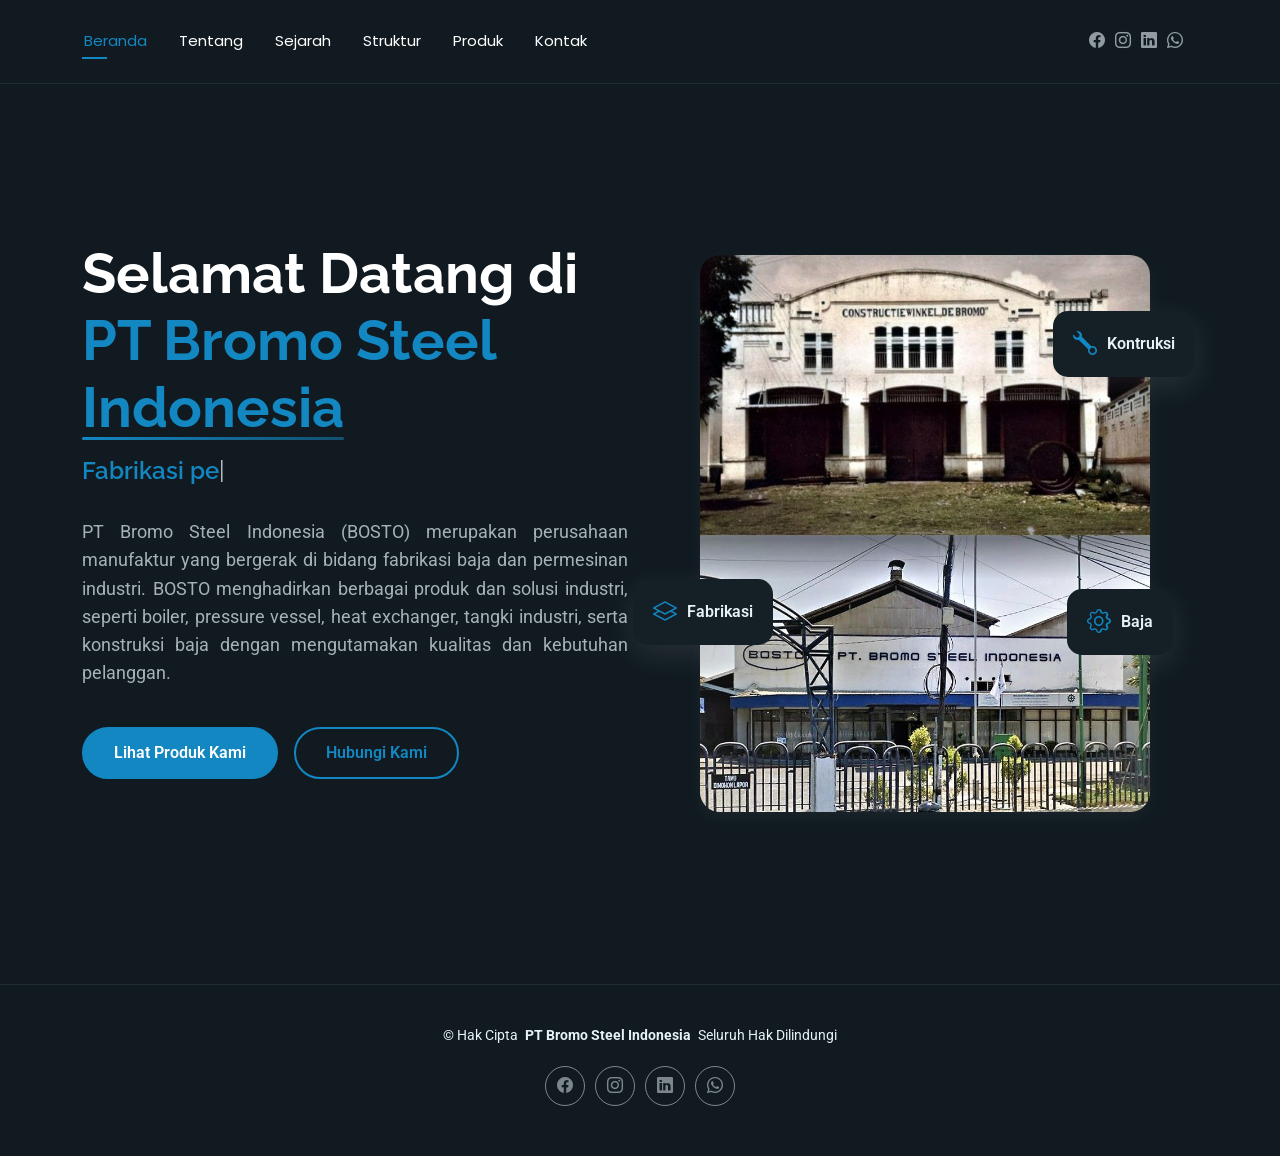
==== index.html @ e40505d0 "Initial commit" ====
<!DOCTYPE html>
<html lang="id">

<head>
  <meta charset="utf-8">
  <meta content="width=device-width, initial-scale=1.0" name="viewport">
  <title>PT Bromo Steel Indonesia (BOSTO)</title>
  <meta name="description" content="">
  <meta name="keywords" content="">

  <!-- Favicons -->
  <link href="assets/img/logo1.png" rel="icon">
  <link href="assets/img/logo2.png" rel="apple-touch-icon">

  <!-- Fonts -->
  <link href="https://fonts.googleapis.com" rel="preconnect">
  <link href="https://fonts.gstatic.com" rel="preconnect" crossorigin>
  <link href="https://fonts.googleapis.com/css2?family=Roboto:ital,wght@0,100;0,300;0,400;0,500;0,700;0,900;1,100;1,300;1,400;1,500;1,700;1,900&family=Poppins:ital,wght@0,100;0,200;0,300;0,400;0,500;0,600;0,700;0,800;0,900;1,100;1,200;1,300;1,400;1,500;1,600;1,700;1,800;1,900&family=Raleway:ital,wght@0,100;0,200;0,300;0,400;0,500;0,600;0,700;0,800;0,900;1,100;1,200;1,300;1,400;1,500;1,600;1,700;1,800;1,900&display=swap" rel="stylesheet">

  <!-- Vendor CSS Files -->
  <link href="assets/vendor/bootstrap/css/bootstrap.min.css" rel="stylesheet">
  <link href="assets/vendor/bootstrap-icons/bootstrap-icons.css" rel="stylesheet">
  <link href="assets/vendor/aos/aos.css" rel="stylesheet">
  <link href="assets/vendor/swiper/swiper-bundle.min.css" rel="stylesheet">
  <link href="assets/vendor/glightbox/css/glightbox.min.css" rel="stylesheet">

  <!-- Main CSS File -->
  <link href="assets/css/main.css" rel="stylesheet">

  <!-- =======================================================
  * Template Name: FolioOne
  * Template URL: https://bootstrapmade.com/folioone-bootstrap-portfolio-website-template/
  * Updated: Aug 23 2025 with Bootstrap v5.3.7
  * Author: BootstrapMade.com
  * License: https://bootstrapmade.com/license/
  ======================================================== -->
</head>

<body class="index-page">

  <header id="header" class="header d-flex align-items-center light-background sticky-top">
    <div class="container position-relative d-flex align-items-center justify-content-between">

      <!-- <a href="index.html" class="logo d-flex align-items-center me-auto me-xl-0">
      <img src="assets/img/logo.webp" alt="">
      <h1 class="sitename">FolioOne</h1> 
    </a> -->

      <nav id="navmenu" class="navmenu">
        <ul>
          <li><a href="index.html" class="active">Beranda</a></li>
          <li><a href="about.html">Tentang</a></li>
         <li><a href="resume.html">Sejarah</a></li>
          <li><a href="services.html">Struktur</a></li>
          <li><a href="portfolio.html">Produk</a></li>
          <li><a href="contact.html">Kontak</a></li>
        </ul>
        <i class="mobile-nav-toggle d-xl-none bi bi-list"></i>
      </nav>

      <div class="header-social-links">
        <a href="https://www.facebook.com/ptbosto/?locale=id_ID" target="_blank" rel="noopener"><i class="bi bi-facebook"></i></a>
        <a href="https://www.instagram.com/ptbosto/" target="_blank" rel="noopener"><i class="bi bi-instagram"></i></a>
        <a href="https://www.linkedin.com/company/pt-boma-bisma-indra/home/" target="_blank" rel="noopener"><i class="bi bi-linkedin"></i></a>
        <a href="https://wa.me/62895363487287" target="_blank" rel="noopener"><i class="bi bi-whatsapp"></i></a>
      </div>

    </div>
  </header>

  <main class="main">

    <!-- Hero Section -->
    <section id="hero" class="hero section">

      <div class="container" data-aos="fade-up" data-aos-delay="100">

        <div class="row gy-4 align-items-center">
          <div class="col-lg-6 order-2 order-lg-1">
            <div class="hero-content">
              <h1 data-aos="fade-up" data-aos-delay="200">Selamat Datang di <span class="highlight">PT Bromo Steel Indonesia</span></h1>
              <h2 data-aos="fade-up" data-aos-delay="300"><span class="typed" data-typed-items="Fabrikasi peralatan industri agro, Permesinan peralatan industri agro, Instalasi/pemasangan peralatan pabrik gula dan sawit, Pembuatan ketel uap"></span></h2>
             <p style="text-align: justify;" data-aos="fade-up" data-aos-delay="400">PT Bromo Steel Indonesia (BOSTO) merupakan perusahaan manufaktur yang bergerak di bidang fabrikasi baja dan permesinan industri. BOSTO menghadirkan berbagai produk dan solusi industri, seperti boiler, pressure vessel, heat exchanger, tangki industri, serta konstruksi baja dengan mengutamakan kualitas dan kebutuhan pelanggan.</p>
              <div class="hero-actions" data-aos="fade-up" data-aos-delay="500">
                <a href="portfolio.html" class="btn btn-primary">Lihat Produk Kami</a>
                <a href="contact.html" class="btn btn-outline">Hubungi Kami</a>
              </div>
              <div class="social-links" data-aos="fade-up" data-aos-delay="600">
              
              </div>
            </div>
          </div>
          <div class="col-lg-6 order-1 order-lg-2">
            <div class="hero-image" data-aos="zoom-in" data-aos-delay="300">
              <div class="image-wrapper">
                <img src="assets/img/PT BOSTO.jpg" alt="Sarah Mitchell" class="img-fluid">
                <div class="floating-elements">
                  <div class="floating-card design" data-aos="fade-left" data-aos-delay="700">
                    <i class="bi bi-wrench"></i>
                    <span>Kontruksi</span>
                  </div>
                  <div class="floating-card code" data-aos="fade-right" data-aos-delay="800">
                    <i class="bi bi-layers"></i>
                    <span>Fabrikasi</span>
                  </div>
                  <div class="floating-card creativity" data-aos="fade-up" data-aos-delay="900">
                    <i class="bi bi-gear"></i>
                    <span>Baja</span>
                  </div>
                </div>
              </div>
            </div>
          </div>
        </div>

      </div>

    </section><!-- /Hero Section -->

  </main>

 <footer id="footer" class="footer">

    <div class="container">
      <div class="copyright text-center ">
        <p>© <span>Hak Cipta</span> <strong class="px-1 sitename">PT Bromo Steel Indonesia</strong> <span>Seluruh Hak Dilindungi<br></span></p>
      </div>
     <div class="social-links d-flex justify-content-center">
        <a href="https://www.facebook.com/ptbosto/?locale=id_ID" target="_blank" rel="noopener"><i class="bi bi-facebook"></i></a>
        <a href="https://www.instagram.com/ptbosto/" target="_blank" rel="noopener"><i class="bi bi-instagram"></i></a>
        <a href="https://www.linkedin.com/company/pt-boma-bisma-indra/home/" target="_blank" rel="noopener"><i class="bi bi-linkedin"></i></a>
        <a href="https://wa.me/62895363487287" target="_blank" rel="noopener"><i class="bi bi-whatsapp"></i></a>
</div>

      </div>
      <div class="credits">
        <!-- All the links in the footer should remain intact. -->
        <!-- You can delete the links only if you've purchased the pro version. -->
        <!-- Licensing information: https://bootstrapmade.com/license/ -->
        <!-- Purchase the pro version with working PHP/AJAX contact form: [buy-url] -->
            </div>
  </footer>

  <!-- Scroll Top -->
  <a href="#" id="scroll-top" class="scroll-top d-flex align-items-center justify-content-center"><i class="bi bi-arrow-up-short"></i></a>

  <!-- Preloader -->
  <div id="preloader"></div>

  <!-- Vendor JS Files -->
  <script src="assets/vendor/bootstrap/js/bootstrap.bundle.min.js"></script>
  <script src="assets/vendor/php-email-form/validate.js"></script>
  <script src="assets/vendor/aos/aos.js"></script>
  <script src="assets/vendor/typed.js/typed.umd.js"></script>
  <script src="assets/vendor/waypoints/noframework.waypoints.js"></script>
  <script src="assets/vendor/purecounter/purecounter_vanilla.js"></script>
  <script src="assets/vendor/swiper/swiper-bundle.min.js"></script>
  <script src="assets/vendor/imagesloaded/imagesloaded.pkgd.min.js"></script>
  <script src="assets/vendor/isotope-layout/isotope.pkgd.min.js"></script>
  <script src="assets/vendor/glightbox/js/glightbox.min.js"></script>

  <!-- Main JS File -->
  <script src="assets/js/main.js"></script>

</body>

</html>
---- assets/css/main.css ----
/**
* Template Name: FolioOne
* Template URL: https://bootstrapmade.com/folioone-bootstrap-portfolio-website-template/
* Updated: Aug 23 2025 with Bootstrap v5.3.7
* Author: BootstrapMade.com
* License: https://bootstrapmade.com/license/
*/

/*--------------------------------------------------------------
# Font & Color Variables
# Help: https://bootstrapmade.com/color-system/
--------------------------------------------------------------*/
/* Fonts */
:root {
  --default-font: "Roboto",  system-ui, -apple-system, "Segoe UI", Roboto, "Helvetica Neue", Arial, "Noto Sans", "Liberation Sans", sans-serif, "Apple Color Emoji", "Segoe UI Emoji", "Segoe UI Symbol", "Noto Color Emoji";
  --heading-font: "Raleway",  sans-serif;
  --nav-font: "Poppins",  sans-serif;
}

/* Global Colors - The following color variables are used throughout the website. Updating them here will change the color scheme of the entire website */
:root { 
  --background-color: #101a20; /* Background color for the entire website, including individual sections */
  --default-color: #e7f2f7; /* Default color used for the majority of the text content across the entire website */
  --heading-color: #ffffff; /* Color for headings, subheadings and title throughout the website */
  --accent-color: #1387c1; /* Accent color that represents your brand on the website. It's used for buttons, links, and other elements that need to stand out */
  --surface-color: #141f26; /* The surface color is used as a background of boxed elements within sections, such as cards, icon boxes, or other elements that require a visual separation from the global background. */
  --contrast-color: #ffffff; /* Contrast color for text, ensuring readability against backgrounds of accent, heading, or default colors. */
}

/* Nav Menu Colors - The following color variables are used specifically for the navigation menu. They are separate from the global colors to allow for more customization options */
:root {
  --nav-color: #ffffff;  /* The default color of the main navmenu links */
  --nav-hover-color: #1387c1; /* Applied to main navmenu links when they are hovered over or active */
  --nav-mobile-background-color: #213642; /* Used as the background color for mobile navigation menu */
  --nav-dropdown-background-color: #051117; /* Used as the background color for dropdown items that appear when hovering over primary navigation items */
  --nav-dropdown-color: #e7f2f7; /* Used for navigation links of the dropdown items in the navigation menu. */
  --nav-dropdown-hover-color: #1387c1; /* Similar to --nav-hover-color, this color is applied to dropdown navigation links when they are hovered over. */
}

/* Color Presets - These classes override global colors when applied to any section or element, providing reuse of the sam color scheme. */

.light-background {
  --background-color: #142027;
  --surface-color: #325264;
}

.dark-background {
  --background-color: #0b1419;
  --default-color: #ffffff;
  --heading-color: #ffffff;
  --surface-color: #252525;
  --contrast-color: #ffffff;
}

/* Smooth scroll */
:root {
  scroll-behavior: smooth;
}

/*--------------------------------------------------------------
# General Styling & Shared Classes
--------------------------------------------------------------*/
body {
  color: var(--default-color);
  background-color: var(--background-color);
  font-family: var(--default-font);
}

a {
  color: var(--accent-color);
  text-decoration: none;
  transition: 0.3s;
}

a:hover {
  color: color-mix(in srgb, var(--accent-color), transparent 25%);
  text-decoration: none;
}

h1,
h2,
h3,
h4,
h5,
h6 {
  color: var(--heading-color);
  font-family: var(--heading-font);
}

/* PHP Email Form Messages
------------------------------*/
.php-email-form .error-message {
  display: none;
  background: #df1529;
  color: #ffffff;
  text-align: left;
  padding: 15px;
  margin-bottom: 24px;
  font-weight: 600;
}

.php-email-form .sent-message {
  display: none;
  color: #ffffff;
  background: #059652;
  text-align: center;
  padding: 15px;
  margin-bottom: 24px;
  font-weight: 600;
}

.php-email-form .loading {
  display: none;
  background: var(--surface-color);
  text-align: center;
  padding: 15px;
  margin-bottom: 24px;
}

.php-email-form .loading:before {
  content: "";
  display: inline-block;
  border-radius: 50%;
  width: 24px;
  height: 24px;
  margin: 0 10px -6px 0;
  border: 3px solid var(--accent-color);
  border-top-color: var(--surface-color);
  animation: php-email-form-loading 1s linear infinite;
}

@keyframes php-email-form-loading {
  0% {
    transform: rotate(0deg);
  }

  100% {
    transform: rotate(360deg);
  }
}

/*--------------------------------------------------------------
# Global Header
--------------------------------------------------------------*/
.header {
  --background-color: rgba(255, 255, 255, 0);
  color: var(--default-color);
  background-color: var(--background-color);
  padding: 15px 0;
  transition: all 0.5s;
  z-index: 997;
  border-bottom: 1px solid color-mix(in srgb, var(--default-color), transparent 92%);
}

.header .logo {
  line-height: 1;
}

.header .logo img {
  max-height: 36px;
  margin-right: 8px;
}

.header .logo h1 {
  font-size: 32px;
  margin: 0;
  font-weight: 400;
  color: var(--heading-color);
}

.header .header-social-links {
  padding-right: 15px;
}

.header .header-social-links a {
  color: color-mix(in srgb, var(--default-color), transparent 40%);
  padding-left: 6px;
  display: inline-block;
  transition: 0.3s;
  font-size: 16px;
}

.header .header-social-links a:hover {
  color: var(--default-color);
}

.header .header-social-links a i {
  line-height: 0px;
}

@media (max-width: 1200px) {
  .header .logo {
    order: 1;
  }

  .header .header-social-links {
    order: 2;
  }

  .header .navmenu {
    order: 3;
  }
}

/* Global Header on Scroll
------------------------------*/
.scrolled .header {
  --background-color: rgba(16, 26, 32, 0.9);
}

/*--------------------------------------------------------------
# Navigation Menu
--------------------------------------------------------------*/
/* Desktop Navigation */
@media (min-width: 1200px) {
  .navmenu {
    padding: 0;
  }

  .navmenu ul {
    margin: 0;
    padding: 0;
    display: flex;
    list-style: none;
    align-items: center;
  }

  .navmenu li {
    position: relative;
  }

  .navmenu>ul>li {
    white-space: nowrap;
    padding: 15px 28px 15px 0;
  }

  .navmenu>ul>li:last-child {
    padding-right: 0;
  }

  .navmenu a,
  .navmenu a:focus {
    color: var(--nav-color);
    font-size: 15px;
    padding: 0 2px;
    font-family: var(--nav-font);
    font-weight: 400;
    display: flex;
    align-items: center;
    justify-content: space-between;
    white-space: nowrap;
    transition: 0.3s;
    position: relative;
  }

  .navmenu a i,
  .navmenu a:focus i {
    font-size: 12px;
    line-height: 0;
    margin-left: 5px;
    transition: 0.3s;
  }

  .navmenu>ul>li>a:before {
    content: "";
    position: absolute;
    height: 2px;
    bottom: -6px;
    left: 0;
    background-color: var(--nav-hover-color);
    visibility: hidden;
    width: 0px;
    transition: all 0.3s ease-in-out 0s;
  }

  .navmenu a:hover:before,
  .navmenu li:hover>a:before,
  .navmenu .active:before {
    visibility: visible;
    width: 25px;
  }

  .navmenu li:hover>a,
  .navmenu .active,
  .navmenu .active:focus {
    color: var(--nav-hover-color);
  }

  .navmenu .dropdown ul {
    margin: 0;
    padding: 10px 0;
    background: var(--nav-dropdown-background-color);
    display: block;
    position: absolute;
    visibility: hidden;
    left: -5px;
    top: 130%;
    opacity: 0;
    transition: 0.3s;
    border-radius: 4px;
    z-index: 99;
    box-shadow: 0px 0px 30px rgba(0, 0, 0, 0.1);
  }

  .navmenu .dropdown ul li {
    min-width: 200px;
  }

  .navmenu .dropdown ul a {
    padding: 10px 20px;
    font-size: 15px;
    text-transform: none;
    color: var(--nav-dropdown-color);
  }

  .navmenu .dropdown ul a i {
    font-size: 12px;
  }

  .navmenu .dropdown ul a:hover,
  .navmenu .dropdown ul .active:hover,
  .navmenu .dropdown ul li:hover>a {
    color: var(--nav-dropdown-hover-color);
  }

  .navmenu .dropdown:hover>ul {
    opacity: 1;
    top: 100%;
    visibility: visible;
  }

  .navmenu .dropdown .dropdown ul {
    top: 0;
    left: -90%;
    visibility: hidden;
  }

  .navmenu .dropdown .dropdown:hover>ul {
    opacity: 1;
    top: 0;
    left: -100%;
    visibility: visible;
  }
}

/* Mobile Navigation */
@media (max-width: 1199px) {
  .mobile-nav-toggle {
    color: var(--nav-color);
    font-size: 28px;
    line-height: 0;
    margin-right: 10px;
    cursor: pointer;
    transition: color 0.3s;
  }

  .navmenu {
    padding: 0;
    z-index: 9997;
  }

  .navmenu ul {
    display: none;
    list-style: none;
    position: absolute;
    inset: 60px 20px 20px 20px;
    padding: 10px 0;
    margin: 0;
    border-radius: 6px;
    background-color: var(--nav-mobile-background-color);
    border: 1px solid color-mix(in srgb, var(--default-color), transparent 90%);
    box-shadow: none;
    overflow-y: auto;
    transition: 0.3s;
    z-index: 9998;
  }

  .navmenu a,
  .navmenu a:focus {
    color: var(--nav-dropdown-color);
    padding: 10px 20px;
    font-family: var(--nav-font);
    font-size: 17px;
    font-weight: 500;
    display: flex;
    align-items: center;
    justify-content: space-between;
    white-space: nowrap;
    transition: 0.3s;
  }

  .navmenu a i,
  .navmenu a:focus i {
    font-size: 12px;
    line-height: 0;
    margin-left: 5px;
    width: 30px;
    height: 30px;
    display: flex;
    align-items: center;
    justify-content: center;
    border-radius: 50%;
    transition: 0.3s;
    background-color: color-mix(in srgb, var(--accent-color), transparent 90%);
  }

  .navmenu a i:hover,
  .navmenu a:focus i:hover {
    background-color: var(--accent-color);
    color: var(--contrast-color);
  }

  .navmenu a:hover,
  .navmenu .active,
  .navmenu .active:focus {
    color: var(--nav-dropdown-hover-color);
  }

  .navmenu .active i,
  .navmenu .active:focus i {
    background-color: var(--accent-color);
    color: var(--contrast-color);
    transform: rotate(180deg);
  }

  .navmenu .dropdown ul {
    position: static;
    display: none;
    z-index: 99;
    padding: 10px 0;
    margin: 10px 20px;
    background-color: var(--nav-dropdown-background-color);
    transition: all 0.5s ease-in-out;
  }

  .navmenu .dropdown ul ul {
    background-color: rgba(33, 37, 41, 0.1);
  }

  .navmenu .dropdown>.dropdown-active {
    display: block;
    background-color: rgba(33, 37, 41, 0.03);
  }

  .mobile-nav-active {
    overflow: hidden;
  }

  .mobile-nav-active .mobile-nav-toggle {
    color: #fff;
    position: absolute;
    font-size: 32px;
    top: 15px;
    right: 15px;
    margin-right: 0;
    z-index: 9999;
  }

  .mobile-nav-active .navmenu {
    position: fixed;
    overflow: hidden;
    inset: 0;
    background: rgba(33, 37, 41, 0.8);
    transition: 0.3s;
  }

  .mobile-nav-active .navmenu>ul {
    display: block;
  }
}

/*--------------------------------------------------------------
# Global Footer
--------------------------------------------------------------*/
.footer {
  color: var(--default-color);
  background-color: var(--background-color);
  font-size: 14px;
  padding: 40px 0;
  position: relative;
  border-top: 1px solid color-mix(in srgb, var(--default-color), transparent 92%);
}

.footer .copyright p {
  margin-bottom: 0;
}

.footer .social-links {
  margin-top: 20px;
}

.footer .social-links a {
  display: flex;
  align-items: center;
  justify-content: center;
  width: 40px;
  height: 40px;
  border-radius: 50%;
  border: 1px solid color-mix(in srgb, var(--default-color), transparent 50%);
  font-size: 16px;
  color: color-mix(in srgb, var(--default-color), transparent 50%);
  margin: 0 5px;
  transition: 0.3s;
}

.footer .social-links a:hover {
  color: var(--accent-color);
  border-color: var(--accent-color);
}

.footer .credits {
  margin-top: 10px;
  font-size: 13px;
  text-align: center;
}

/*--------------------------------------------------------------
# Preloader
--------------------------------------------------------------*/
#preloader {
  position: fixed;
  inset: 0;
  z-index: 9999;
  overflow: hidden;
  background-color: var(--background-color);
  transition: all 0.6s ease-out;
  width: 100%;
  height: 100vh;
}

#preloader:before,
#preloader:after {
  content: "";
  position: absolute;
  border: 4px solid var(--accent-color);
  border-radius: 50%;
  animation: animate-preloader 2s cubic-bezier(0, 0.2, 0.8, 1) infinite;
}

#preloader:after {
  animation-delay: -0.5s;
}

@keyframes animate-preloader {
  0% {
    width: 10px;
    height: 10px;
    top: calc(50% - 5px);
    left: calc(50% - 5px);
    opacity: 1;
  }

  100% {
    width: 72px;
    height: 72px;
    top: calc(50% - 36px);
    left: calc(50% - 36px);
    opacity: 0;
  }
}

/*--------------------------------------------------------------
# Scroll Top Button
--------------------------------------------------------------*/
.scroll-top {
  position: fixed;
  visibility: hidden;
  opacity: 0;
  right: 15px;
  bottom: -15px;
  z-index: 99999;
  background-color: var(--accent-color);
  width: 44px;
  height: 44px;
  border-radius: 50px;
  transition: all 0.4s;
}

.scroll-top i {
  font-size: 24px;
  color: var(--contrast-color);
  line-height: 0;
}

.scroll-top:hover {
  background-color: color-mix(in srgb, var(--accent-color), transparent 20%);
  color: var(--contrast-color);
}

.scroll-top.active {
  visibility: visible;
  opacity: 1;
  bottom: 15px;
}

/*--------------------------------------------------------------
# Disable aos animation delay on mobile devices
--------------------------------------------------------------*/
@media screen and (max-width: 768px) {
  [data-aos-delay] {
    transition-delay: 0 !important;
  }
}

/*--------------------------------------------------------------
# Global Page Titles & Breadcrumbs
--------------------------------------------------------------*/
.page-title {
  color: var(--default-color);
  background-color: var(--background-color);
  position: relative;
}

.page-title .heading {
  padding: 80px 0;
  border-top: 1px solid color-mix(in srgb, var(--default-color), transparent 90%);
}

.page-title .heading h1 {
  font-size: 38px;
  font-weight: 700;
}

.page-title nav {
  background-color: color-mix(in srgb, var(--default-color), transparent 96%);
  padding: 20px 0;
}

.page-title nav ol {
  display: flex;
  flex-wrap: wrap;
  list-style: none;
  padding: 0;
  margin: 0;
  font-size: 16px;
  font-weight: 400;
}

.page-title nav ol li+li {
  padding-left: 10px;
}

.page-title nav ol li+li::before {
  content: "/";
  display: inline-block;
  padding-right: 10px;
  color: color-mix(in srgb, var(--default-color), transparent 70%);
}

/*--------------------------------------------------------------
# Global Sections
--------------------------------------------------------------*/
section,
.section {
  color: var(--default-color);
  background-color: var(--background-color);
  padding: 60px 0;
  scroll-margin-top: 100px;
  overflow: clip;
}

@media (max-width: 1199px) {

  section,
  .section {
    scroll-margin-top: 66px;
  }
}

/*--------------------------------------------------------------
# Global Section Titles
--------------------------------------------------------------*/
.section-title {
  text-align: center;
  padding-bottom: 60px;
  position: relative;
}

.section-title h2 {
  font-size: 3.5rem;
  font-weight: 400;
  line-height: 1.2;
  color: var(--heading-color);
  margin-bottom: 1.5rem;
  letter-spacing: -1px;
}

@media (max-width: 768px) {
  .section-title h2 {
    font-size: 2.5rem;
  }
}

.section-title p {
  font-size: 1.125rem;
  line-height: 1.8;
  color: color-mix(in srgb, var(--default-color), transparent 25%);
  max-width: 900px;
  margin: 0 auto;
  text-wrap: balance;
}

/*--------------------------------------------------------------
# Hero Section
--------------------------------------------------------------*/
.hero {
  padding: 80px 0;
  min-height: 100vh;
  display: flex;
  align-items: center;
}

.hero .hero-content h1 {
  font-size: 3.5rem;
  font-weight: 700;
  margin-bottom: 1rem;
  line-height: 1.2;
}

.hero .hero-content h1 .highlight {
  color: var(--accent-color);
  position: relative;
}

.hero .hero-content h1 .highlight::after {
  content: "";
  position: absolute;
  bottom: 0;
  left: 0;
  width: 100%;
  height: 3px;
  background: linear-gradient(90deg, var(--accent-color), color-mix(in srgb, var(--accent-color), transparent 50%));
  border-radius: 2px;
}

@media (max-width: 768px) {
  .hero .hero-content h1 {
    font-size: 2.5rem;
  }
}

.hero .hero-content h2 {
  font-size: 1.5rem;
  font-weight: 400;
  margin-bottom: 2rem;
  color: color-mix(in srgb, var(--default-color), transparent 20%);
}

.hero .hero-content h2 .typed {
  color: var(--accent-color);
  font-weight: 600;
}

@media (max-width: 768px) {
  .hero .hero-content h2 {
    font-size: 1.25rem;
  }
}

.hero .hero-content p {
  font-size: 1.1rem;
  line-height: 1.6;
  margin-bottom: 2.5rem;
  color: color-mix(in srgb, var(--default-color), transparent 30%);
}

.hero .hero-actions {
  display: flex;
  gap: 1rem;
  margin-bottom: 3rem;
}

.hero .hero-actions .btn {
  padding: 12px 30px;
  border-radius: 50px;
  font-weight: 600;
  text-decoration: none;
  transition: all 0.3s ease;
  border: 2px solid;
}

.hero .hero-actions .btn.btn-primary {
  background: var(--accent-color);
  color: var(--contrast-color);
  border-color: var(--accent-color);
}

.hero .hero-actions .btn.btn-primary:hover {
  background: color-mix(in srgb, var(--accent-color), black 15%);
  border-color: color-mix(in srgb, var(--accent-color), black 15%);
  transform: translateY(-2px);
}

.hero .hero-actions .btn.btn-outline {
  background: transparent;
  color: var(--accent-color);
  border-color: var(--accent-color);
}

.hero .hero-actions .btn.btn-outline:hover {
  transform: translateY(-2px);
}

@media (max-width: 576px) {
  .hero .hero-actions {
    flex-direction: column;
  }

  .hero .hero-actions .btn {
    text-align: center;
  }
}

.hero .social-links {
  display: flex;
  gap: 1rem;
}

.hero .social-links a {
  width: 45px;
  height: 45px;
  background: var(--surface-color);
  border-radius: 50%;
  display: flex;
  align-items: center;
  justify-content: center;
  color: var(--default-color);
  font-size: 1.2rem;
  transition: all 0.3s ease;
}

.hero .social-links a:hover {
  background: var(--accent-color);
  color: var(--contrast-color);
  transform: translateY(-3px);
  box-shadow: 0 8px 25px color-mix(in srgb, var(--accent-color), transparent 70%);
}

.hero .hero-image {
  position: relative;
}

.hero .hero-image .image-wrapper {
  position: relative;
  max-width: 450px;
  margin: 0 auto;
}

.hero .hero-image .image-wrapper img {
  border-radius: 20px;
  box-shadow: 0 5px 15px color-mix(in srgb, var(--default-color), transparent 95%);
  transition: transform 0.3s ease;
}

.hero .hero-image .image-wrapper img:hover {
  transform: scale(1.02);
}

.hero .hero-image .floating-elements {
  position: absolute;
  top: 0;
  left: 0;
  right: 0;
  bottom: 0;
  pointer-events: none;
}

.hero .hero-image .floating-elements .floating-card {
  position: absolute;
  background: var(--surface-color);
  padding: 15px 20px;
  border-radius: 15px;
  box-shadow: 0 10px 30px color-mix(in srgb, var(--default-color), transparent 90%);
  display: flex;
  align-items: center;
  gap: 10px;
  font-weight: 600;
  animation: float 3s ease-in-out infinite;
}

.hero .hero-image .floating-elements .floating-card i {
  font-size: 1.5rem;
  color: var(--accent-color);
}

.hero .hero-image .floating-elements .floating-card.design {
  top: 10%;
  right: -10%;
  animation-delay: 0s;
}

.hero .hero-image .floating-elements .floating-card.code {
  bottom: 30%;
  left: -15%;
  animation-delay: 1s;
}

.hero .hero-image .floating-elements .floating-card.creativity {
  top: 60%;
  right: -5%;
  animation-delay: 2s;
}

@media (max-width: 992px) {
  .hero .hero-image .floating-elements .floating-card {
    display: none;
  }
}

@keyframes float {

  0%,
  100% {
    transform: translateY(0px);
  }

  50% {
    transform: translateY(-10px);
  }
}

@media (max-width: 992px) {
  .hero .hero-content {
    text-align: center;
    margin-bottom: 3rem;
  }
}

/*--------------------------------------------------------------
# About Section
--------------------------------------------------------------*/
.about .intro-content .eyebrow {
  display: inline-block;
  letter-spacing: 0.12em;
  text-transform: uppercase;
  font-size: 12px;
  color: color-mix(in srgb, var(--default-color), transparent 40%);
  margin-bottom: 16px;
}

.about .intro-content .headline {
  font-family: var(--heading-font);
  font-weight: 300;
  line-height: 1.2;
  font-size: clamp(28px, 4vw, 44px);
  margin: 0 0 24px 0;
}

.about .intro-content .lead {
  font-size: 18px;
  line-height: 1.8;
  color: color-mix(in srgb, var(--default-color), transparent 10%);
  margin-bottom: 24px;
}

.about .intro-content p {
  line-height: 1.8;
  margin-bottom: 24px;
  color: color-mix(in srgb, var(--default-color), transparent 5%);
}

.about .intro-content .cta-group {
  display: flex;
  gap: 24px;
  align-items: center;
  margin-top: 24px;
}

.about .intro-content .cta-group .btn-ghost {
  display: inline-flex;
  align-items: center;
  gap: 8px;
  padding: 12px 18px;
  border-radius: 6px;
  color: var(--accent-color);
  background: color-mix(in srgb, var(--accent-color), transparent 92%);
  border: 1px solid color-mix(in srgb, var(--accent-color), transparent 70%);
  transition: 0.3s ease-in-out;
}

.about .intro-content .cta-group .btn-ghost:hover,
.about .intro-content .cta-group .btn-ghost:focus {
  color: var(--contrast-color);
  background: var(--accent-color);
  border-color: var(--accent-color);
  outline: none;
  box-shadow: 0 0 0 3px color-mix(in srgb, var(--accent-color), transparent 70%);
}

.about .intro-content .cta-group .link-underline {
  display: inline-flex;
  align-items: center;
  gap: 8px;
  position: relative;
  color: var(--accent-color);
  padding-bottom: 4px;
  transition: 0.3s ease-in-out;
}

.about .intro-content .cta-group .link-underline::after {
  content: "";
  position: absolute;
  left: 0;
  right: 0;
  bottom: 0;
  height: 1px;
  background: color-mix(in srgb, var(--accent-color), transparent 40%);
  transform: scaleX(0.4);
  transform-origin: left;
  transition: 0.3s ease-in-out;
}

.about .intro-content .cta-group .link-underline:hover,
.about .intro-content .cta-group .link-underline:focus {
  color: color-mix(in srgb, var(--accent-color), transparent 10%);
  outline: none;
}

.about .intro-content .cta-group .link-underline:hover::after,
.about .intro-content .cta-group .link-underline:focus::after {
  transform: scaleX(1);
}

.about .profile-figure {
  margin: 0;
}

.about .profile-figure .profile-photo {
  width: 88%;
  max-width: 440px;
  border-radius: 18px;
  box-shadow: 0 10px 30px color-mix(in srgb, var(--default-color), transparent 92%);
  transform: translateY(0);
  transition: transform 0.3s ease-in-out;
}

.about .profile-figure .profile-caption {
  margin-top: 24px;
  display: flex;
  align-items: center;
  justify-content: center;
}

.about .profile-figure .profile-caption .meta {
  font-size: 14px;
  color: color-mix(in srgb, var(--default-color), transparent 20%);
}

.about .profile-figure .profile-caption .meta .funfact {
  font-size: 13px;
  margin-top: 4px;
  color: color-mix(in srgb, var(--default-color), transparent 35%);
}

.about .profile-figure:hover .profile-photo {
  transform: translateY(-4px);
}

.about .skill-item {
  padding: 24px;
  border-radius: 6px;
  transition: 0.3s ease-in-out;
  background: color-mix(in srgb, var(--surface-color), var(--accent-color) 2%);
  border: 1px solid color-mix(in srgb, var(--default-color), transparent 88%);
  height: 100%;
}

.about .skill-item i {
  font-size: 24px;
  color: var(--accent-color);
  margin-bottom: 16px;
  display: inline-block;
}

.about .skill-item h3 {
  font-size: 16px;
  margin-bottom: 6px;
  font-weight: 500;
}

.about .skill-item p {
  margin: 0;
  font-size: 14px;
  color: color-mix(in srgb, var(--default-color), transparent 25%);
}

.about .skill-item:hover {
  transform: translateY(-3px);
  border-color: color-mix(in srgb, var(--accent-color), transparent 60%);
  box-shadow: 0 10px 30px color-mix(in srgb, var(--default-color), transparent 92%);
}

.about .timeline-item {
  position: relative;
  padding-left: 26px;
}

.about .timeline-item time {
  display: inline-block;
  font-size: 12px;
  letter-spacing: 0.08em;
  text-transform: uppercase;
  color: color-mix(in srgb, var(--default-color), transparent 45%);
  margin-bottom: 6px;
}

.about .timeline-item h4 {
  font-size: 18px;
  font-weight: 400;
  margin: 0 0 6px;
}

.about .timeline-item p {
  font-size: 14px;
  color: color-mix(in srgb, var(--default-color), transparent 25%);
  margin: 0;
}

.about .timeline-item .dot {
  position: absolute;
  left: 0;
  top: 4px;
  width: 10px;
  height: 10px;
  border-radius: 50%;
  background: var(--accent-color);
  box-shadow: 0 0 0 6px color-mix(in srgb, var(--accent-color), transparent 80%);
}

.about .personal-quote {
  padding: 24px 0;
}

.about .personal-quote p {
  font-family: var(--heading-font);
  font-weight: 300;
  font-size: clamp(20px, 3vw, 28px);
  line-height: 1.5;
  color: color-mix(in srgb, var(--default-color), transparent 5%);
  margin: 0 auto;
  max-width: 800px;
}

.about .fact-pill {
  display: flex;
  align-items: center;
  justify-content: center;
  gap: 10px;
  padding: 10px 14px;
  border-radius: 999px;
  border: 1px solid color-mix(in srgb, var(--default-color), transparent 85%);
  background: var(--surface-color);
  color: color-mix(in srgb, var(--default-color), transparent 10%);
  transition: 0.3s ease-in-out;
}

.about .fact-pill i {
  color: var(--accent-color);
}

.about .fact-pill span {
  font-size: 14px;
}

.about .fact-pill:hover {
  transform: translateY(-2px);
  border-color: color-mix(in srgb, var(--accent-color), transparent 60%);
  box-shadow: 0 10px 30px color-mix(in srgb, var(--default-color), transparent 92%);
}

.about .fact-pill:focus-within {
  box-shadow: 0 0 0 3px color-mix(in srgb, var(--accent-color), transparent 70%);
}

@media (max-width: 992px) {
  .about .profile-figure {
    text-align: center !important;
  }

  .about .profile-figure .profile-photo {
    width: 72%;
  }

  .about .intro-content .cta-group {
    flex-wrap: wrap;
  }
}

@media (max-width: 576px) {
  .about .profile-figure .profile-photo {
    width: 100%;
  }
}

/*--------------------------------------------------------------
# About Page: Visi & Misi
--------------------------------------------------------------*/
.visi-misi .vm-card {
  position: relative;
  padding: 36px;
  border-radius: 14px;
  border: 1px solid color-mix(in srgb, var(--default-color), transparent 88%);
  background: color-mix(in srgb, var(--accent-color), #0b1419 90%);
  transition: 0.3s ease-in-out;
}

.visi-misi .vm-card:hover {
  transform: translateY(-4px);
  border-color: color-mix(in srgb, var(--accent-color), transparent 55%);
}

.visi-misi .vm-vision {
  background: linear-gradient(145deg, color-mix(in srgb, var(--accent-color), #0b1419 35%), color-mix(in srgb, var(--accent-color), #0b1419 72%));
  border-color: color-mix(in srgb, var(--accent-color), transparent 50%);
}

.visi-misi .vm-icon {
  width: 52px;
  height: 52px;
  border-radius: 14px;
  display: flex;
  align-items: center;
  justify-content: center;
  font-size: 24px;
  margin-bottom: 18px;
  color: var(--contrast-color);
  background: color-mix(in srgb, var(--accent-color), transparent 55%);
}

.visi-misi .vm-label {
  display: block;
  font-size: 12px;
  letter-spacing: 0.14em;
  text-transform: uppercase;
  margin-bottom: 14px;
  color: color-mix(in srgb, var(--default-color), transparent 35%);
}

.visi-misi .vm-vision-text {
  font-family: var(--heading-font);
  font-weight: 300;
  font-size: clamp(20px, 2.4vw, 27px);
  line-height: 1.55;
  margin: 0;
  color: var(--contrast-color);
}

.visi-misi .vm-list {
  list-style: none;
  margin: 0;
  padding: 0;
  display: flex;
  flex-direction: column;
  gap: 16px;
}

.visi-misi .vm-list li {
  display: flex;
  align-items: flex-start;
  gap: 14px;
}

.visi-misi .vm-num {
  flex-shrink: 0;
  width: 30px;
  height: 30px;
  border-radius: 50%;
  display: flex;
  align-items: center;
  justify-content: center;
  font-size: 13px;
  font-weight: 600;
  background: var(--accent-color);
  color: var(--contrast-color);
  margin-top: 1px;
}

.visi-misi .vm-list p {
  margin: 0;
  line-height: 1.7;
  color: color-mix(in srgb, var(--default-color), transparent 8%);
}

@media (max-width: 576px) {
  .visi-misi .vm-card {
    padding: 26px 22px;
  }
}

/*--------------------------------------------------------------
# About Page: Alur Produksi
--------------------------------------------------------------*/
.alur-produksi .flow-strip {
  list-style: none;
  margin: 0 auto;
  padding: 0;
  display: grid;
  grid-template-columns: repeat(2, 1fr);
  gap: 14px 28px;
}

.alur-produksi .flow-strip li {
  position: relative;
  display: flex;
  align-items: center;
  gap: 10px;
  padding: 10px 14px;
  border-radius: 999px;
  font-size: 14px;
  font-weight: 500;
  color: var(--heading-color);
  background: var(--surface-color);
  border: 1px solid color-mix(in srgb, var(--default-color), transparent 85%);
}

.alur-produksi .flow-strip li span {
  flex-shrink: 0;
  width: 24px;
  height: 24px;
  border-radius: 50%;
  display: flex;
  align-items: center;
  justify-content: center;
  font-size: 12px;
  font-weight: 600;
  background: var(--accent-color);
  color: var(--contrast-color);
}

.alur-produksi .flow-strip li i {
  margin-left: auto;
  color: #4ddc8f;
}

.alur-produksi .flow-strip li.qc {
  border-color: rgba(77, 220, 143, 0.4);
}

@media (min-width: 768px) {
  .alur-produksi .flow-strip {
    grid-template-columns: repeat(5, 1fr);
  }

  .alur-produksi .flow-strip li:not(:nth-child(5n))::after {
    content: "\f138";
    font-family: "bootstrap-icons";
    position: absolute;
    right: -22px;
    top: 50%;
    transform: translateY(-50%);
    font-size: 14px;
    color: color-mix(in srgb, var(--default-color), transparent 55%);
  }
}

.alur-produksi .flow-legend {
  text-align: center;
  font-size: 13px;
  margin: 18px 0 8px;
  color: color-mix(in srgb, var(--default-color), transparent 35%);
}

.alur-produksi .flow-legend i {
  color: #4ddc8f;
  margin-right: 4px;
}

.alur-produksi .step-card {
  display: flex;
  flex-direction: column;
  height: 100%;
  overflow: hidden;
  border-radius: 12px;
  background: var(--surface-color);
  border: 1px solid color-mix(in srgb, var(--default-color), transparent 88%);
  transition: 0.3s ease-in-out;
}

.alur-produksi .step-card:hover {
  transform: translateY(-4px);
  border-color: color-mix(in srgb, var(--accent-color), transparent 55%);
  box-shadow: 0 10px 30px rgba(0, 0, 0, 0.25);
}

.alur-produksi .step-media {
  aspect-ratio: 16 / 9;
  overflow: hidden;
  background: #0b1419;
}

.alur-produksi .step-media img {
  width: 100%;
  height: 100%;
  object-fit: cover;
  transition: transform 0.5s ease;
}

.alur-produksi .step-card:hover .step-media img {
  transform: scale(1.05);
}

.alur-produksi .step-media--icon {
  aspect-ratio: 16 / 6;
  display: flex;
  align-items: center;
  justify-content: center;
  background: linear-gradient(135deg, color-mix(in srgb, var(--accent-color), #0b1419 65%), color-mix(in srgb, var(--accent-color), #0b1419 88%));
}

.alur-produksi .step-media--icon i {
  font-size: 56px;
  color: color-mix(in srgb, var(--contrast-color), transparent 15%);
}

.alur-produksi .step-body {
  display: flex;
  flex-direction: column;
  flex: 1;
  padding: 22px 24px 24px;
}

.alur-produksi .step-head {
  display: flex;
  align-items: center;
  gap: 14px;
  margin-bottom: 12px;
}

.alur-produksi .step-no {
  flex-shrink: 0;
  width: 46px;
  height: 46px;
  border-radius: 12px;
  display: flex;
  align-items: center;
  justify-content: center;
  font-family: var(--heading-font);
  font-weight: 700;
  font-size: 18px;
  background: var(--accent-color);
  color: var(--contrast-color);
}

.alur-produksi .step-head h3 {
  margin: 0;
  font-size: 20px;
  font-weight: 600;
}

.alur-produksi .step-head small {
  font-size: 13px;
  color: color-mix(in srgb, var(--default-color), transparent 40%);
}

.alur-produksi .step-body p {
  font-size: 15px;
  line-height: 1.7;
  margin-bottom: 16px;
  color: color-mix(in srgb, var(--default-color), transparent 12%);
}

.alur-produksi .step-tags {
  display: flex;
  flex-wrap: wrap;
  gap: 8px;
  margin-top: auto;
}

.alur-produksi .step-tags span {
  font-size: 12px;
  padding: 4px 12px;
  border-radius: 20px;
  background: color-mix(in srgb, var(--accent-color), transparent 88%);
  color: var(--accent-color);
}

.alur-produksi .step-tags .qc-tag {
  background: rgba(77, 220, 143, 0.14);
  color: #4ddc8f;
}

.alur-produksi .step-tags .qc-tag i {
  margin-right: 3px;
}

/*--------------------------------------------------------------
# Skills Section
--------------------------------------------------------------*/
.skills .skill-box {
  background-color: var(--surface-color);
  padding: 2rem;
  border-radius: 8px;
  box-shadow: 0 0 20px rgba(0, 0, 0, 0.05);
}

.skills .skill-box h3 {
  font-size: 1.2rem;
  margin-bottom: 1rem;
  font-weight: 600;
}

.skills .skill-box p {
  font-size: 0.9rem;
  margin-bottom: 0.8rem;
  opacity: 0.6;
}

.skills .skill-box .progress {
  background-color: color-mix(in srgb, var(--accent-color), transparent 85%);
  border-radius: 50px;
  height: 8px;
  margin-top: 5px;
  overflow: hidden;
}

.skills .skill-box .progress .progress-bar {
  background-color: var(--accent-color);
  height: 100%;
  position: relative;
  border-radius: 50px;
  transition: 0.9s;
  width: 1px;
}

/*--------------------------------------------------------------
# Stats Section
--------------------------------------------------------------*/
.stats .avatars {
  position: relative;
}

.stats .avatars img {
  width: 60px;
  height: 60px;
  border: 3px solid var(--accent-color);
  margin-right: -15px;
  transition: transform 0.3s ease;
}

.stats .avatars img:hover {
  transform: translateY(-5px);
  z-index: 2;
}

.stats .counters h2 {
  color: var(--heading-color);
  font-size: 48px;
  font-weight: 700;
  margin-bottom: 10px;
}

.stats .counters h2 span {
  display: inline-block;
}

.stats .counters p {
  color: var(--default-color);
  font-size: 18px;
  margin: 0;
  opacity: 0.9;
}

@media (max-width: 991px) {
  .stats .row {
    text-align: center;
  }

  .stats .avatars {
    justify-content: center;
    margin-bottom: 40px;
  }

  .stats .counters h2 {
    font-size: 36px;
  }

  .stats .counters p {
    font-size: 16px;
  }

  .stats .counters .col-md-4 {
    margin-bottom: 30px;
  }

  .stats .counters .col-md-4:last-child {
    margin-bottom: 0;
  }
}

@media (max-width: 576px) {
  .stats {
    padding: 60px 0;
  }

  .stats .avatars {
    flex-wrap: wrap;
    justify-content: center;
  }

  .stats .avatars img {
    margin: 0 -8px;
  }
}

/*--------------------------------------------------------------
# Testimonials Section
--------------------------------------------------------------*/
.testimonials .testimonials-carousel,
.testimonials .testimonials-slider {
  overflow: hidden;
}

.testimonials .testimonial-item .testimonial-content {
  border-left: 3px solid var(--accent-color);
  padding-left: 30px;
}

.testimonials .testimonial-item .testimonial-img {
  border-radius: 50%;
  border: 4px solid var(--background-color);
  margin: 0 auto;
}

.testimonials .testimonial-item h3 {
  font-size: 20px;
  font-weight: bold;
  margin: 10px 0 5px 0;
}

.testimonials .testimonial-item h4 {
  font-size: 14px;
  color: color-mix(in srgb, var(--default-color), transparent 40%);
  margin: 0 0 10px 0;
}

.testimonials .testimonial-item .stars i {
  color: #ffc107;
  margin: 0 1px;
}

.testimonials .testimonial-item .quote-icon-left,
.testimonials .testimonial-item .quote-icon-right {
  color: color-mix(in srgb, var(--accent-color), transparent 50%);
  font-size: 26px;
  line-height: 0;
}

.testimonials .testimonial-item .quote-icon-left {
  display: inline-block;
  left: -5px;
  position: relative;
}

.testimonials .testimonial-item .quote-icon-right {
  display: inline-block;
  right: -5px;
  position: relative;
  top: 10px;
  transform: scale(-1, -1);
}

.testimonials .testimonial-item p {
  font-style: italic;
}

.testimonials .swiper-wrapper {
  height: auto;
}

.testimonials .swiper-pagination {
  margin-top: 30px;
  position: relative;
}

.testimonials .swiper-pagination .swiper-pagination-bullet {
  width: 12px;
  height: 12px;
  background-color: color-mix(in srgb, var(--default-color), transparent 85%);
  opacity: 1;
}

.testimonials .swiper-pagination .swiper-pagination-bullet-active {
  background-color: var(--accent-color);
}

/*--------------------------------------------------------------
# Resume Section
--------------------------------------------------------------*/
.resume .resume-item {
  margin-bottom: 3rem;
}

.resume .resume-item .resume-title {
  font-size: 1.75rem;
  font-weight: 700;
  margin-bottom: 1.5rem;
  padding-bottom: 1.5rem;
  position: relative;
  color: var(--heading-color);
}

.resume .resume-item .resume-title::after {
  content: "";
  position: absolute;
  display: block;
  width: 50px;
  height: 3px;
  background: var(--accent-color);
  bottom: 0;
  left: 0;
}

.resume .resume-item .resume-content {
  padding-left: 1.25rem;
  border-left: 2px solid color-mix(in srgb, var(--accent-color), transparent 85%);
}

.resume .resume-item article {
  position: relative;
  margin-bottom: 2.5rem;
}

.resume .resume-item article::before {
  content: "";
  position: absolute;
  width: 16px;
  height: 16px;
  border-radius: 50%;
  left: -1.8rem;
  top: 0.25rem;
  background: var(--background-color);
  border: 2px solid var(--accent-color);
}

.resume .resume-item article h4 {
  font-size: 1.25rem;
  font-weight: 600;
  margin-bottom: 0.5rem;
  color: var(--heading-color);
}

.resume .resume-item article h5 {
  font-size: 1rem;
  background: color-mix(in srgb, var(--accent-color), transparent 92%);
  padding: 0.375rem 0.75rem;
  display: inline-block;
  font-weight: 600;
  margin: 0.5rem 0;
  color: var(--accent-color);
  border-radius: 4px;
}

.resume .resume-item article .institution,
.resume .resume-item article .company {
  font-size: 1rem;
  margin-bottom: 1rem;
  color: color-mix(in srgb, var(--default-color), transparent 25%);
}

.resume .resume-item article p {
  margin-bottom: 1rem;
}

.resume .resume-item article ul {
  padding-left: 1.25rem;
  margin-bottom: 0;
}

.resume .resume-item article ul li {
  padding-bottom: 0.75rem;
  position: relative;
}

.resume .resume-item article ul li:last-child {
  padding-bottom: 0;
}

.resume .skill-item {
  margin-bottom: 2rem;
}

.resume .skill-item h4 {
  font-size: 1rem;
  font-weight: 600;
  margin-bottom: 0.75rem;
  color: var(--heading-color);
}

.resume .skill-item .progress {
  height: 0.75rem;
  background-color: color-mix(in srgb, var(--accent-color), transparent 92%);
  border-radius: 1rem;
  overflow: visible;
}

.resume .skill-item .progress .progress-bar {
  background-color: var(--accent-color);
  position: relative;
  border-radius: 1rem;
  width: 0;
  transition: width 1s ease;
}

.resume .skill-item .progress .progress-bar::after {
  content: attr(aria-valuenow) "%";
  position: absolute;
  right: 0;
  top: -1.75rem;
  font-size: 0.875rem;
  font-weight: 600;
  color: var(--accent-color);
}

@media (max-width: 991.98px) {
  .resume .resume-item {
    margin-bottom: 2rem;
  }
}

@media (max-width: 767.98px) {
  .resume .resume-content {
    padding-left: 1rem !important;
  }

  .resume article::before {
    left: -2rem !important;
  }
}

/*--------------------------------------------------------------
# Services Section
--------------------------------------------------------------*/
.services .service-item {
  display: flex;
  background-color: var(--surface-color);
  border-radius: 12px;
  padding: 2rem;
  height: 100%;
  position: relative;
  overflow: hidden;
  box-shadow: 0 5px 20px rgba(0, 0, 0, 0.03);
  transition: all 0.4s ease;
}

.services .service-item::before {
  content: "";
  position: absolute;
  left: 0;
  top: 0;
  height: 100%;
  width: 4px;
  background-color: var(--accent-color);
  transform: scaleY(0);
  transform-origin: bottom;
  transition: transform 0.4s cubic-bezier(0.65, 0, 0.35, 1);
}

.services .service-item:hover {
  box-shadow: 0 10px 30px rgba(0, 0, 0, 0.08);
  transform: translateY(-5px);
}

.services .service-item:hover::before {
  transform: scaleY(1);
}

.services .service-item:hover .service-icon {
  background-color: var(--accent-color);
  color: var(--contrast-color);
  transform: rotateY(180deg);
}

.services .service-item:hover .service-icon i {
  transform: rotateY(180deg);
}

.services .service-item:hover .service-link i {
  transform: translateX(5px);
}

.services .service-icon {
  flex-shrink: 0;
  width: 70px;
  height: 70px;
  border-radius: 12px;
  background-color: color-mix(in srgb, var(--accent-color), transparent 90%);
  color: var(--accent-color);
  display: flex;
  align-items: center;
  justify-content: center;
  margin-right: 1.5rem;
  transition: all 0.5s ease;
}

.services .service-icon i {
  font-size: 2rem;
  transition: transform 0.5s ease;
}

.services .service-content {
  flex-grow: 1;
}

.services .service-content h3 {
  font-size: 1.4rem;
  margin-bottom: 1rem;
  font-weight: 700;
  color: var(--heading-color);
}

.services .service-content p {
  margin-bottom: 1.25rem;
  color: color-mix(in srgb, var(--default-color), transparent 20%);
}

.services .service-link {
  display: inline-flex;
  align-items: center;
  color: var(--accent-color);
  font-weight: 600;
  text-decoration: none;
  transition: color 0.3s ease;
}

.services .service-link span {
  margin-right: 0.5rem;
}

.services .service-link i {
  transition: transform 0.3s ease;
}

.services .service-link:hover {
  color: color-mix(in srgb, var(--accent-color), transparent 25%);
}

@media (max-width: 767.98px) {
  .services .service-item {
    padding: 1.5rem;
    margin-bottom: 1rem;
  }

  .services .service-icon {
    width: 60px;
    height: 60px;
    margin-right: 1rem;
  }

  .services .service-icon i {
    font-size: 1.5rem;
  }

  .services .service-content h3 {
    font-size: 1.2rem;
    margin-bottom: 0.75rem;
  }

  .services .service-content p {
    margin-bottom: 1rem;
    font-size: 0.95rem;
  }
}

@media (max-width: 575.98px) {
  .services .service-item {
    flex-direction: column;
    text-align: center;
  }

  .services .service-item::before {
    width: 100%;
    height: 4px;
    transform: scaleX(0);
    transform-origin: left;
  }

  .services .service-item:hover::before {
    transform: scaleX(1);
  }

  .services .service-icon {
    margin-right: 0;
    margin-bottom: 1.25rem;
  }

  .services .service-link {
    justify-content: center;
  }
}

/*--------------------------------------------------------------
# Service Details Section
--------------------------------------------------------------*/
.service-details .service-hero {
  margin-bottom: 4rem;
}

.service-details .service-hero .service-meta {
  display: flex;
  align-items: center;
  gap: 1rem;
  margin-bottom: 1.5rem;
}

.service-details .service-hero .service-meta .service-category {
  background: color-mix(in srgb, var(--accent-color), transparent 85%);
  color: var(--accent-color);
  padding: 0.5rem 1rem;
  border-radius: 20px;
  font-size: 0.85rem;
  font-weight: 500;
  letter-spacing: 0.5px;
}

.service-details .service-hero .service-meta .reading-time {
  color: color-mix(in srgb, var(--default-color), transparent 50%);
  font-size: 0.9rem;
  font-weight: 300;
}

.service-details .service-hero h1 {
  font-size: 3.5rem;
  font-weight: 300;
  line-height: 1.2;
  margin-bottom: 1.5rem;
  color: var(--heading-color);
  letter-spacing: -0.02em;
}

.service-details .service-hero .service-description {
  font-size: 1.25rem;
  line-height: 1.7;
  color: color-mix(in srgb, var(--default-color), transparent 25%);
  font-weight: 300;
  margin: 0;
}

.service-details .service-visual {
  margin-bottom: 4rem;
  overflow: hidden;
  border-radius: 4px;
}

.service-details .service-visual img {
  width: 100%;
  height: 400px;
  object-fit: cover;
  transition: transform 0.5s ease;
}

.service-details .service-visual img:hover {
  transform: scale(1.02);
}

.service-details .service-narrative {
  margin-bottom: 5rem;
}

.service-details .service-narrative h3 {
  font-size: 2rem;
  font-weight: 300;
  margin-bottom: 2rem;
  color: var(--heading-color);
  letter-spacing: -0.01em;
}

.service-details .service-narrative p {
  font-size: 1.1rem;
  line-height: 1.8;
  margin-bottom: 2rem;
  color: var(--default-color);
  font-weight: 300;
}

.service-details .benefits-grid {
  display: grid;
  grid-template-columns: repeat(auto-fit, minmax(280px, 1fr));
  gap: 2.5rem;
  margin-top: 3rem;
}

.service-details .benefits-grid .benefit-card {
  text-align: center;
  padding: 0;
}

.service-details .benefits-grid .benefit-card .benefit-icon {
  width: 60px;
  height: 60px;
  background: color-mix(in srgb, var(--accent-color), transparent 90%);
  border-radius: 50%;
  display: flex;
  align-items: center;
  justify-content: center;
  margin: 0 auto 1.5rem;
  transition: all 0.3s ease;
}

.service-details .benefits-grid .benefit-card .benefit-icon i {
  font-size: 1.5rem;
  color: var(--accent-color);
}

.service-details .benefits-grid .benefit-card:hover .benefit-icon {
  background: var(--accent-color);
  transform: translateY(-2px);
}

.service-details .benefits-grid .benefit-card:hover .benefit-icon i {
  color: var(--contrast-color);
}

.service-details .benefits-grid .benefit-card h4 {
  font-size: 1.2rem;
  font-weight: 400;
  margin-bottom: 1rem;
  color: var(--heading-color);
}

.service-details .benefits-grid .benefit-card p {
  font-size: 1rem;
  line-height: 1.6;
  color: color-mix(in srgb, var(--default-color), transparent 30%);
  margin: 0;
}

.service-details .timeline-section {
  margin-bottom: 4rem;
}

.service-details .timeline-section h3 {
  font-size: 2rem;
  font-weight: 300;
  margin-bottom: 3rem;
  color: var(--heading-color);
  letter-spacing: -0.01em;
}

.service-details .timeline-section .timeline {
  position: relative;
}

.service-details .timeline-section .timeline::before {
  content: "";
  position: absolute;
  left: 30px;
  top: 0;
  bottom: 0;
  width: 1px;
  background: color-mix(in srgb, var(--default-color), transparent 85%);
}

.service-details .timeline-section .timeline .timeline-item {
  position: relative;
  padding-left: 80px;
  margin-bottom: 3rem;
}

.service-details .timeline-section .timeline .timeline-item:last-child {
  margin-bottom: 0;
}

.service-details .timeline-section .timeline .timeline-item .timeline-marker {
  position: absolute;
  left: 0;
  top: 0;
  width: 60px;
  height: 60px;
  background: var(--surface-color);
  border: 2px solid color-mix(in srgb, var(--accent-color), transparent 70%);
  border-radius: 50%;
  display: flex;
  align-items: center;
  justify-content: center;
  z-index: 1;
}

.service-details .timeline-section .timeline .timeline-item .timeline-marker span {
  font-size: 1.2rem;
  font-weight: 500;
  color: var(--accent-color);
}

.service-details .timeline-section .timeline .timeline-item .timeline-content h4 {
  font-size: 1.3rem;
  font-weight: 400;
  margin-bottom: 0.75rem;
  color: var(--heading-color);
}

.service-details .timeline-section .timeline .timeline-item .timeline-content p {
  font-size: 1rem;
  line-height: 1.6;
  margin-bottom: 0.5rem;
  color: var(--default-color);
}

.service-details .timeline-section .timeline .timeline-item .timeline-content small {
  color: color-mix(in srgb, var(--default-color), transparent 40%);
  font-size: 0.9rem;
  font-weight: 500;
}

.service-details .service-sidebar {
  padding-left: 2rem;
}

@media (max-width: 992px) {
  .service-details .service-sidebar {
    padding-left: 0;
    margin-top: 4rem;
  }
}

.service-details .overview-card,
.service-details .success-story,
.service-details .consultation-form {
  background: var(--surface-color);
  border-radius: 8px;
  padding: 2.5rem;
  margin-bottom: 2.5rem;
  border: 1px solid color-mix(in srgb, var(--default-color), transparent 93%);
  transition: all 0.3s ease;
}

.service-details .overview-card:hover,
.service-details .success-story:hover,
.service-details .consultation-form:hover {
  border-color: color-mix(in srgb, var(--accent-color), transparent 80%);
}

.service-details .overview-card .overview-header h4 {
  font-size: 1.4rem;
  font-weight: 400;
  margin-bottom: 2rem;
  color: var(--heading-color);
}

.service-details .overview-card .overview-stats {
  display: grid;
  grid-template-columns: repeat(3, 1fr);
  gap: 1.5rem;
  margin-bottom: 2rem;
}

.service-details .overview-card .overview-stats .stat-item {
  text-align: center;
}

.service-details .overview-card .overview-stats .stat-item .stat-number {
  font-size: 2rem;
  font-weight: 300;
  color: var(--accent-color);
  line-height: 1;
  margin-bottom: 0.5rem;
}

.service-details .overview-card .overview-stats .stat-item .stat-label {
  font-size: 0.85rem;
  color: color-mix(in srgb, var(--default-color), transparent 40%);
  font-weight: 500;
  text-transform: uppercase;
  letter-spacing: 0.5px;
}

.service-details .overview-card .overview-details {
  border-top: 1px solid color-mix(in srgb, var(--default-color), transparent 90%);
  padding-top: 1.5rem;
}

.service-details .overview-card .overview-details .detail-row {
  display: flex;
  justify-content: space-between;
  align-items: center;
  margin-bottom: 1rem;
}

.service-details .overview-card .overview-details .detail-row:last-child {
  margin-bottom: 0;
}

.service-details .overview-card .overview-details .detail-row .detail-label {
  font-size: 0.95rem;
  color: color-mix(in srgb, var(--default-color), transparent 30%);
  font-weight: 400;
}

.service-details .overview-card .overview-details .detail-row .detail-value {
  font-size: 0.95rem;
  color: var(--heading-color);
  font-weight: 500;
}

.service-details .success-story .story-quote p {
  font-size: 1.1rem;
  line-height: 1.7;
  color: color-mix(in srgb, var(--default-color), transparent 20%);
  font-style: italic;
  margin-bottom: 2rem;
}

.service-details .success-story .story-author {
  display: flex;
  align-items: center;
  gap: 1rem;
  margin-bottom: 1.5rem;
}

.service-details .success-story .story-author .author-avatar {
  width: 50px;
  height: 50px;
  border-radius: 50%;
  object-fit: cover;
}

.service-details .success-story .story-author .author-details h5 {
  font-size: 1rem;
  font-weight: 500;
  margin-bottom: 0.25rem;
  color: var(--heading-color);
}

.service-details .success-story .story-author .author-details span {
  display: block;
  font-size: 0.9rem;
  color: color-mix(in srgb, var(--default-color), transparent 40%);
  margin-bottom: 0.25rem;
}

.service-details .success-story .story-author .author-details small {
  font-size: 0.8rem;
  color: color-mix(in srgb, var(--default-color), transparent 50%);
}

.service-details .success-story .story-metrics {
  display: grid;
  grid-template-columns: repeat(2, 1fr);
  gap: 1rem;
  padding-top: 1.5rem;
  border-top: 1px solid color-mix(in srgb, var(--default-color), transparent 90%);
}

.service-details .success-story .story-metrics .metric {
  text-align: center;
}

.service-details .success-story .story-metrics .metric .metric-value {
  font-size: 1.5rem;
  font-weight: 500;
  color: var(--accent-color);
  display: block;
  margin-bottom: 0.25rem;
}

.service-details .success-story .story-metrics .metric .metric-label {
  font-size: 0.8rem;
  color: color-mix(in srgb, var(--default-color), transparent 40%);
  text-transform: uppercase;
  letter-spacing: 0.5px;
}

.service-details .consultation-form .form-header {
  margin-bottom: 2rem;
}

.service-details .consultation-form .form-header h4 {
  font-size: 1.4rem;
  font-weight: 400;
  margin-bottom: 0.75rem;
  color: var(--heading-color);
}

.service-details .consultation-form .form-header p {
  font-size: 0.95rem;
  line-height: 1.6;
  color: color-mix(in srgb, var(--default-color), transparent 30%);
  margin: 0;
}

.service-details .consultation-form .form-group {
  margin-bottom: 1.5rem;
}

.service-details .consultation-form .form-input {
  width: 100%;
  padding: 1rem;
  border: 1px solid color-mix(in srgb, var(--default-color), transparent 85%);
  border-radius: 4px;
  font-size: 0.95rem;
  transition: all 0.3s ease;
  background: transparent;
}

.service-details .consultation-form .form-input:focus {
  outline: none;
  border-color: var(--accent-color);
  box-shadow: 0 0 0 3px color-mix(in srgb, var(--accent-color), transparent 90%);
}

.service-details .consultation-form input[type=text],
.service-details .consultation-form input[type=email],
.service-details .consultation-form input[type=tel],
.service-details .consultation-form select,
.service-details .consultation-form textarea {
  color: var(--default-color);
  background-color: var(--surface-color);
  font-size: 14px;
  border-color: color-mix(in srgb, var(--default-color), transparent 80%);
}

.service-details .consultation-form input[type=text]:focus,
.service-details .consultation-form input[type=email]:focus,
.service-details .consultation-form input[type=tel]:focus,
.service-details .consultation-form select:focus,
.service-details .consultation-form textarea:focus {
  border-color: var(--accent-color);
}

.service-details .consultation-form input[type=text]::placeholder,
.service-details .consultation-form input[type=email]::placeholder,
.service-details .consultation-form input[type=tel]::placeholder,
.service-details .consultation-form select::placeholder,
.service-details .consultation-form textarea::placeholder {
  color: color-mix(in srgb, var(--default-color), transparent 70%);
}

.service-details .consultation-form .btn-consultation {
  background: var(--accent-color);
  color: var(--contrast-color);
  border: none;
  padding: 1rem 2rem;
  border-radius: 4px;
  font-size: 0.95rem;
  font-weight: 500;
  width: 100%;
  display: flex;
  align-items: center;
  justify-content: center;
  gap: 0.5rem;
  transition: all 0.3s ease;
  text-transform: none;
}

.service-details .consultation-form .btn-consultation:hover {
  background: color-mix(in srgb, var(--accent-color), transparent 10%);
  transform: translateY(-1px);
}

.service-details .consultation-form .btn-consultation i {
  font-size: 0.9rem;
}

@media (max-width: 768px) {
  .service-details .service-hero h1 {
    font-size: 2.5rem;
  }

  .service-details .service-hero .service-description {
    font-size: 1.1rem;
  }

  .service-details .service-visual img {
    height: 250px;
  }

  .service-details .benefits-grid {
    grid-template-columns: 1fr;
    gap: 2rem;
  }

  .service-details .timeline-section .timeline::before {
    left: 20px;
  }

  .service-details .timeline-section .timeline .timeline-item {
    padding-left: 60px;
  }

  .service-details .timeline-section .timeline .timeline-item .timeline-marker {
    width: 40px;
    height: 40px;
  }

  .service-details .timeline-section .timeline .timeline-item .timeline-marker span {
    font-size: 1rem;
  }

  .service-details .overview-card .overview-stats {
    grid-template-columns: 1fr;
    gap: 1rem;
  }
}

/*--------------------------------------------------------------
# Portfolio Section
--------------------------------------------------------------*/
.portfolio .portfolio-filters {
  display: flex;
  justify-content: center;
  flex-wrap: wrap;
  gap: 10px;
  margin-bottom: 30px;
  padding: 0;
  list-style: none;
}

.portfolio .portfolio-filters li {
  padding: 8px 20px;
  font-size: 0.95rem;
  font-weight: 500;
  border-radius: 30px;
  cursor: pointer;
  transition: all 0.3s ease;
  background-color: color-mix(in srgb, var(--accent-color), transparent 90%);
  color: var(--accent-color);
}

.portfolio .portfolio-filters li:hover {
  background-color: color-mix(in srgb, var(--accent-color), transparent 80%);
}

.portfolio .portfolio-filters li.filter-active {
  background-color: var(--accent-color);
  color: var(--contrast-color);
}

.portfolio .portfolio-card {
  background-color: var(--surface-color);
  border-radius: 10px;
  overflow: hidden;
  box-shadow: 0 5px 15px rgba(0, 0, 0, 0.05);
  margin-bottom: 30px;
  transition: all 0.3s ease;
}

.portfolio .portfolio-card:hover {
  transform: translateY(-10px);
  box-shadow: 0 10px 30px rgba(0, 0, 0, 0.1);
}

.portfolio .portfolio-card:hover .portfolio-img .portfolio-overlay {
  opacity: 1;
}

.portfolio .portfolio-card:hover .portfolio-img img {
  transform: scale(1.1);
}

.portfolio .portfolio-card .portfolio-img {
  position: relative;
  overflow: hidden;
}

.portfolio .portfolio-card .portfolio-img img {
  width: 100%;
  height: auto;
  transition: transform 0.5s ease;
}

.portfolio .portfolio-card .portfolio-img.is-photo img {
  aspect-ratio: 4 / 3;
  object-fit: cover;
}

.portfolio .portfolio-card .portfolio-img .portfolio-overlay {
  position: absolute;
  top: 0;
  left: 0;
  width: 100%;
  height: 100%;
  background: rgba(0, 0, 0, 0.6);
  display: flex;
  align-items: center;
  justify-content: center;
  gap: 15px;
  opacity: 0;
  transition: all 0.3s ease;
}

.portfolio .portfolio-card .portfolio-img .portfolio-overlay a {
  width: 45px;
  height: 45px;
  background-color: var(--accent-color);
  color: var(--contrast-color);
  border-radius: 50%;
  display: flex;
  align-items: center;
  justify-content: center;
  font-size: 1.2rem;
  transition: all 0.3s ease;
}

.portfolio .portfolio-card .portfolio-img .portfolio-overlay a:hover {
  background-color: color-mix(in srgb, var(--accent-color), #fff 20%);
  transform: translateY(-5px);
}

.portfolio .portfolio-card .portfolio-info {
  padding: 20px;
}

.portfolio .portfolio-card .portfolio-info h4 {
  font-size: 1.2rem;
  font-weight: 700;
  margin-bottom: 5px;
  color: var(--heading-color);
}

.portfolio .portfolio-card .portfolio-info p {
  font-size: 0.9rem;
  color: var(--default-color);
  margin-bottom: 10px;
}

.portfolio .portfolio-card .portfolio-info .portfolio-tags {
  display: flex;
  flex-wrap: wrap;
  gap: 8px;
}

.portfolio .portfolio-card .portfolio-info .portfolio-tags span {
  font-size: 0.8rem;
  padding: 4px 12px;
  border-radius: 20px;
  background-color: color-mix(in srgb, var(--accent-color), transparent 90%);
  color: var(--accent-color);
}

.portfolio .btn-primary {
  background-color: var(--accent-color);
  border-color: var(--accent-color);
  color: var(--contrast-color);
  padding: 12px 30px;
  font-weight: 600;
  border-radius: 5px;
  transition: all 0.3s ease;
}

.portfolio .btn-primary:hover {
  background-color: color-mix(in srgb, var(--accent-color), #000 10%);
  border-color: color-mix(in srgb, var(--accent-color), #000 10%);
  transform: translateY(-3px);
  box-shadow: 0 5px 15px rgba(0, 0, 0, 0.1);
}

/*--------------------------------------------------------------
# Portfolio Details Section
--------------------------------------------------------------*/
.portfolio-details {
  --section-spacing: 2.5rem;
}

.portfolio-details .portfolio-details-media {
  position: relative;
}

.portfolio-details .portfolio-details-media .main-image {
  margin-bottom: 1rem;
  border-radius: 20px;
  overflow: hidden;
  box-shadow: 0 10px 30px rgba(0, 0, 0, 0.08);
}

.portfolio-details .portfolio-details-media .main-image .portfolio-details-slider {
  position: relative;
}

.portfolio-details .portfolio-details-media .main-image .portfolio-details-slider .swiper-wrapper {
  height: auto !important;
}

.portfolio-details .portfolio-details-media .main-image .portfolio-details-slider .swiper-slide img {
  aspect-ratio: 3/2;
  object-fit: cover;
  width: 100%;
}

.portfolio-details .portfolio-details-media .main-image .portfolio-details-slider .swiper-button-next,
.portfolio-details .portfolio-details-media .main-image .portfolio-details-slider .swiper-button-prev {
  background-color: var(--contrast-color);
  width: 40px;
  height: 40px;
  border-radius: 50%;
  transition: all 0.3s ease;
}

.portfolio-details .portfolio-details-media .main-image .portfolio-details-slider .swiper-button-next:after,
.portfolio-details .portfolio-details-media .main-image .portfolio-details-slider .swiper-button-prev:after {
  font-size: 16px;
  color: var(--accent-color);
  font-weight: bold;
}

.portfolio-details .portfolio-details-media .main-image .portfolio-details-slider .swiper-button-next:hover,
.portfolio-details .portfolio-details-media .main-image .portfolio-details-slider .swiper-button-prev:hover {
  background-color: var(--accent-color);
}

.portfolio-details .portfolio-details-media .main-image .portfolio-details-slider .swiper-button-next:hover:after,
.portfolio-details .portfolio-details-media .main-image .portfolio-details-slider .swiper-button-prev:hover:after {
  color: var(--contrast-color);
}

.portfolio-details .portfolio-details-media .thumbnail-grid img {
  height: 80px;
  object-fit: cover;
  border-radius: 8px;
  cursor: pointer;
  transition: all 0.3s ease;
  box-shadow: 0 4px 10px rgba(0, 0, 0, 0.05);
}

.portfolio-details .portfolio-details-media .thumbnail-grid img:hover {
  transform: translateY(-5px);
  box-shadow: 0 8px 15px rgba(0, 0, 0, 0.1);
}

.portfolio-details .portfolio-details-media .tech-stack-badges {
  display: flex;
  flex-wrap: wrap;
  gap: 10px;
  margin-top: 1.5rem;
}

.portfolio-details .portfolio-details-media .tech-stack-badges span {
  display: inline-block;
  padding: 6px 12px;
  font-size: 13px;
  font-weight: 500;
  border-radius: 20px;
  background-color: color-mix(in srgb, var(--heading-color), transparent 85%);
  color: var(--heading-color);
  transition: all 0.3s ease;
}

.portfolio-details .portfolio-details-media .tech-stack-badges span:hover {
  background-color: color-mix(in srgb, var(--heading-color), transparent 70%);
  transform: translateY(-2px);
}

.portfolio-details .portfolio-details-content {
  padding: 0 0 0 2rem;
  height: 100%;
  display: flex;
  flex-direction: column;
}

.portfolio-details .portfolio-details-content .project-meta {
  display: flex;
  flex-wrap: wrap;
  justify-content: space-between;
  margin-bottom: 1.5rem;
}

.portfolio-details .portfolio-details-content .project-meta .badge-wrapper .project-badge {
  display: inline-block;
  padding: 8px 16px;
  background-color: color-mix(in srgb, var(--accent-color), transparent 90%);
  color: var(--accent-color);
  border-radius: 30px;
  font-weight: 600;
  font-size: 14px;
}

.portfolio-details .portfolio-details-content .project-meta .date-client {
  display: flex;
  gap: 1.5rem;
}

.portfolio-details .portfolio-details-content .project-meta .date-client .meta-item {
  display: flex;
  align-items: center;
  font-size: 14px;
  color: color-mix(in srgb, var(--default-color), transparent 30%);
}

.portfolio-details .portfolio-details-content .project-meta .date-client .meta-item i {
  margin-right: 6px;
  color: var(--accent-color);
}

.portfolio-details .portfolio-details-content .project-title {
  font-size: 2.2rem;
  margin-bottom: 1rem;
  font-weight: 700;
  line-height: 1.2;
  color: var(--heading-color);
}

.portfolio-details .portfolio-details-content .project-website {
  display: flex;
  align-items: center;
  margin-bottom: 1.5rem;
}

.portfolio-details .portfolio-details-content .project-website i {
  font-size: 22px;
  color: var(--accent-color);
  margin-right: 8px;
}

.portfolio-details .portfolio-details-content .project-website a {
  font-weight: 500;
  transition: all 0.3s;
}

.portfolio-details .portfolio-details-content .project-website a:hover {
  letter-spacing: 0.5px;
}

.portfolio-details .portfolio-details-content .project-overview {
  margin-bottom: var(--section-spacing);
}

.portfolio-details .portfolio-details-content .project-overview .lead {
  font-size: 1.1rem;
  line-height: 1.7;
  color: color-mix(in srgb, var(--default-color), transparent 15%);
  margin-bottom: 1.5rem;
}

.portfolio-details .portfolio-details-content .project-overview .project-accordion .accordion-item {
  border: none;
  background: none;
  margin-bottom: 10px;
}

.portfolio-details .portfolio-details-content .project-overview .project-accordion .accordion-item .accordion-header .accordion-button {
  padding: 1rem;
  font-weight: 600;
  font-size: 1rem;
  color: var(--heading-color);
  background-color: color-mix(in srgb, var(--surface-color), transparent 70%);
  border-radius: 8px !important;
  box-shadow: none;
}

.portfolio-details .portfolio-details-content .project-overview .project-accordion .accordion-item .accordion-header .accordion-button:not(.collapsed) {
  background-color: var(--surface-color);
  color: var(--accent-color);
  border-bottom-left-radius: 0 !important;
  border-bottom-right-radius: 0 !important;
  box-shadow: 0 4px 10px rgba(0, 0, 0, 0.03);
}

.portfolio-details .portfolio-details-content .project-overview .project-accordion .accordion-item .accordion-header .accordion-button:not(.collapsed) i {
  color: var(--accent-color);
}

.portfolio-details .portfolio-details-content .project-overview .project-accordion .accordion-item .accordion-header .accordion-button::after {
  background-size: 14px;
  width: 14px;
  height: 14px;
}

.portfolio-details .portfolio-details-content .project-overview .project-accordion .accordion-item .accordion-header .accordion-button i {
  font-size: 1.1rem;
}

.portfolio-details .portfolio-details-content .project-overview .project-accordion .accordion-item .accordion-body {
  padding: 1rem;
  background-color: var(--surface-color);
  border-bottom-left-radius: 8px;
  border-bottom-right-radius: 8px;
}

.portfolio-details .portfolio-details-content .project-overview .project-accordion .accordion-item .accordion-body p {
  margin-bottom: 0;
  color: color-mix(in srgb, var(--default-color), transparent 25%);
  line-height: 1.6;
}

.portfolio-details .portfolio-details-content .project-features {
  margin-bottom: var(--section-spacing);
}

.portfolio-details .portfolio-details-content .project-features h3 {
  display: flex;
  align-items: center;
  font-size: 1.25rem;
  margin-bottom: 1.2rem;
}

.portfolio-details .portfolio-details-content .project-features h3 i {
  margin-right: 10px;
  color: var(--accent-color);
  font-size: 1.1em;
}

.portfolio-details .portfolio-details-content .project-features .feature-list {
  list-style: none;
  padding-left: 0;
}

.portfolio-details .portfolio-details-content .project-features .feature-list li {
  display: flex;
  align-items: center;
  padding: 8px 0;
  font-size: 15px;
  color: color-mix(in srgb, var(--default-color), transparent 15%);
}

.portfolio-details .portfolio-details-content .project-features .feature-list li i {
  color: var(--accent-color);
  margin-right: 10px;
  font-size: 1.1em;
}

.portfolio-details .portfolio-details-content .cta-buttons {
  display: flex;
  flex-wrap: wrap;
  gap: 1rem;
  margin-top: auto;
}

.portfolio-details .portfolio-details-content .cta-buttons .btn-view-project {
  padding: 12px 28px;
  background-color: var(--accent-color);
  color: var(--contrast-color);
  border-radius: 30px;
  font-weight: 500;
  transition: all 0.3s ease;
}

.portfolio-details .portfolio-details-content .cta-buttons .btn-view-project:hover {
  background-color: color-mix(in srgb, var(--accent-color), black 15%);
  transform: translateY(-3px);
  box-shadow: 0 8px 15px rgba(0, 0, 0, 0.1);
}

.portfolio-details .portfolio-details-content .cta-buttons .btn-next-project {
  padding: 12px 28px;
  background-color: color-mix(in srgb, var(--heading-color), transparent 90%);
  color: var(--heading-color);
  border-radius: 30px;
  font-weight: 500;
  transition: all 0.3s ease;
  display: flex;
  align-items: center;
  gap: 8px;
}

.portfolio-details .portfolio-details-content .cta-buttons .btn-next-project i {
  transition: transform 0.3s ease;
}

.portfolio-details .portfolio-details-content .cta-buttons .btn-next-project:hover {
  background-color: color-mix(in srgb, var(--heading-color), transparent 80%);
}

.portfolio-details .portfolio-details-content .cta-buttons .btn-next-project:hover i {
  transform: translateX(3px);
}

@media (max-width: 1199.98px) {
  .portfolio-details .portfolio-details-content {
    padding-left: 1rem;
  }
}

@media (max-width: 991.98px) {
  .portfolio-details .portfolio-details-content {
    padding: 2rem 0 0 0;
  }

  .portfolio-details .portfolio-details-content .cta-buttons {
    margin-top: 2rem;
  }
}

@media (max-width: 767.98px) {
  .portfolio-details .project-meta {
    flex-direction: column;
    gap: 1rem;
  }

  .portfolio-details .project-meta .date-client {
    flex-direction: column;
    gap: 0.5rem;
  }

  .portfolio-details .cta-buttons {
    flex-direction: column;
    width: 100%;
  }

  .portfolio-details .cta-buttons a {
    width: 100%;
    text-align: center;
  }
}

/*--------------------------------------------------------------
# Contact Section
--------------------------------------------------------------*/
.contact .info-box {
  background-color: var(--surface-color);
  padding: 3rem;
  border-radius: 1rem;
  height: 100%;
}

.contact .info-box h3 {
  color: var(--contrast-color);
  font-size: 2rem;
  margin-bottom: 1rem;
}

@media (max-width: 767.98px) {
  .contact .info-box h3 {
    font-size: 1.75rem;
  }
}

.contact .info-box p {
  opacity: 0.8;
  margin-bottom: 2rem;
}

.contact .info-box a {
  color: var(--contrast-color);
}

@media (max-width: 992px) {
  .contact .info-box {
    padding: 1.5rem;
  }
}

.contact .info-item {
  display: flex;
  gap: 1.5rem;
  margin-bottom: 2rem;
}

.contact .info-item:last-child {
  margin-bottom: 0;
}

.contact .info-item .icon-box {
  width: 3.5rem;
  height: 3.5rem;
  background-color: var(--surface-color);
  border-radius: 50%;
  display: flex;
  align-items: center;
  justify-content: center;
  flex-shrink: 0;
  transition: 0.3s;
}

.contact .info-item .icon-box i {
  font-size: 1.5rem;
  color: var(--contrast-color);
}

.contact .info-item:hover .icon-box {
  background-color: var(--accent-color);
}

.contact .info-item .content h4 {
  color: var(--contrast-color);
  font-size: 1.25rem;
  margin-bottom: 0.5rem;
  font-weight: 700;
}

.contact .info-item .content p {
  margin-bottom: 0.25rem;
  font-size: 0.95rem;
}

.contact .info-item .content p:last-child {
  margin-bottom: 0;
}

.contact .contact-form {
  background-color: var(--surface-color);
  padding: 3rem;
  border-radius: 1rem;
  height: 100%;
  box-shadow: 0 0 25px rgba(0, 0, 0, 0.05);
}

@media (max-width: 992px) {
  .contact .contact-form {
    padding: 1.5rem;
  }
}

.contact .contact-form h3 {
  font-size: 2rem;
  margin-bottom: 1rem;
}

@media (max-width: 768px) {
  .contact .contact-form h3 {
    font-size: 1.75rem;
  }
}

.contact .contact-form p {
  color: color-mix(in srgb, var(--default-color), transparent 25%);
  margin-bottom: 2rem;
}

.contact .contact-form .form-control,
.contact .contact-form .form-select {
  padding: 0.875rem 1.25rem;
  border-color: color-mix(in srgb, var(--default-color), transparent 90%);
  border-radius: 0.5rem;
  background-color: transparent;
  color: var(--default-color);
}

.contact .contact-form .form-control:focus,
.contact .contact-form .form-select:focus {
  box-shadow: none;
  border-color: var(--accent-color);
}

.contact .contact-form .form-control::placeholder,
.contact .contact-form .form-select::placeholder {
  color: color-mix(in srgb, var(--default-color), transparent 50%);
}

.contact .contact-form .btn {
  background-color: color-mix(in srgb, var(--surface-color), transparent 80%);
  color: var(--contrast-color);
  padding: 1rem 2rem;
  border-radius: 2rem;
  display: inline-flex;
  align-items: center;
  gap: 0.5rem;
  transition: 0.3s;
}

.contact .contact-form .btn i {
  font-size: 1.25rem;
}

.contact .contact-form .btn:hover {
  background-color: color-mix(in srgb, var(--surface-color), transparent 70%);
}

/*--------------------------------------------------------------
# Starter Section Section
--------------------------------------------------------------*/
.starter-section {
  /* Add your styles here */
}

/*--------------------------------------------------------------
# Company History - PT Bromo Steel Indonesia
--------------------------------------------------------------*/
.history-section {
  padding: 80px 0;
  background: var(--background-color);
  overflow: hidden;
}

.history-heading {
  max-width: 850px;
  text-align: center;
  margin: 0 auto 70px;
}

.history-eyebrow {
  display: inline-block;
  color: var(--accent-color);
  font-size: 12px;
  font-weight: 700;
  letter-spacing: 2px;
  margin-bottom: 12px;
}

.history-heading h1 {
  color: var(--heading-color);
  font-size: clamp(32px, 4vw, 48px);
  font-weight: 700;
  margin: 0 0 20px;
}

.history-heading p {
  color: color-mix(in srgb, var(--default-color), transparent 20%);
  font-size: 16px;
  line-height: 1.8;
  margin: 0 auto;
  max-width: 790px;
}

.history-container { max-width: 1120px; }

.history-timeline {
  position: relative;
  padding: 10px 0 0;
}

.history-timeline::before {
  content: "";
  position: absolute;
  top: 0;
  bottom: 0;
  left: 50%;
  width: 2px;
  transform: translateX(-50%);
  background: color-mix(in srgb, var(--accent-color), transparent 35%);
}

.history-event {
  position: relative;
  display: grid;
  grid-template-columns: minmax(0, 1fr) 80px minmax(0, 1fr);
  align-items: start;
  min-height: 160px;
  padding-bottom: 38px;
}

.history-card {
  grid-column: 1;
  grid-row: 1;
  padding: 22px 25px;
  background: var(--surface-color);
  border: 1px solid color-mix(in srgb, var(--default-color), transparent 88%);
  border-radius: 10px;
  box-shadow: 0 8px 24px color-mix(in srgb, #000, transparent 82%);
  text-align: right;
}

.history-right .history-card {
  grid-column: 3;
  text-align: left;
}

.history-period {
  display: inline-block;
  color: var(--accent-color);
  font-size: 11px;
  font-weight: 700;
  letter-spacing: 1.2px;
  margin-bottom: 8px;
}

.history-card h2 {
  color: var(--heading-color);
  font-size: 20px;
  line-height: 1.4;
  font-weight: 700;
  margin: 0 0 10px;
}

.history-card p {
  color: color-mix(in srgb, var(--default-color), transparent 15%);
  font-size: 14px;
  line-height: 1.75;
  margin: 0;
}

.history-marker {
  grid-column: 2;
  grid-row: 1;
  justify-self: center;
  position: relative;
  z-index: 2;
  width: 58px;
  height: 58px;
  display: flex;
  align-items: center;
  justify-content: center;
  border: 2px solid var(--accent-color);
  border-radius: 50%;
  background: var(--background-color);
  color: var(--heading-color);
  font-size: 14px;
  font-weight: 700;
}

.history-marker-current {
  background: var(--accent-color);
  color: var(--contrast-color);
}

.history-card-current {
  border-color: color-mix(in srgb, var(--accent-color), transparent 45%);
}

.history-card-current h2 { color: var(--accent-color); }

.history-endnote {
  text-align: center;
  margin-top: 12px;
}

.history-endline {
  display: block;
  width: 12px;
  height: 12px;
  margin: 0 auto 15px;
  border-radius: 50%;
  background: var(--accent-color);
}

.history-endnote p {
  color: color-mix(in srgb, var(--default-color), transparent 20%);
  font-size: 14px;
  font-weight: 600;
  margin: 0;
}

@media (max-width: 767px) {
  .history-section { padding: 55px 0 65px; }
  .history-heading { text-align: left; margin-bottom: 45px; }
  .history-heading p { font-size: 14px; }
  .history-timeline::before {
    left: 28px;
    transform: none;
  }
  .history-event {
    grid-template-columns: 58px minmax(0, 1fr);
    min-height: 0;
    padding-bottom: 28px;
  }
  .history-marker {
    grid-column: 1;
    grid-row: 1;
    justify-self: start;
    width: 56px;
    height: 56px;
    font-size: 12px;
  }
  .history-card,
  .history-right .history-card {
    grid-column: 2;
    grid-row: 1;
    text-align: left;
    padding: 18px;
  }
  .history-card h2 { font-size: 18px; }
  .history-card p { font-size: 13px; }
}



/*--------------------------------------------------------------
# Organization Structure - PT Bromo Steel Indonesia
--------------------------------------------------------------*/
.organization-section {
  padding: 75px 0 85px;
  background: var(--background-color);
}

.organization-heading {
  max-width: 850px;
  margin: 0 auto 55px;
  text-align: center;
}

.organization-eyebrow {
  display: inline-block;
  margin-bottom: 12px;
  color: var(--accent-color);
  font-size: 12px;
  font-weight: 700;
  letter-spacing: 2px;
  text-transform: uppercase;
}

.organization-heading h1 {
  margin: 0 0 16px;
  color: var(--heading-color);
  font-family: var(--heading-font);
  font-size: clamp(30px, 4vw, 46px);
  font-weight: 700;
}

.organization-heading p {
  max-width: 720px;
  margin: 0 auto;
  color: color-mix(in srgb, var(--default-color), transparent 22%);
  font-size: 16px;
  line-height: 1.8;
}

.org-chart-wrap {
  width: 100%;
  overflow-x: auto;
  padding: 15px 10px 35px;
  scrollbar-color: var(--accent-color) var(--surface-color);
  scrollbar-width: thin;
}

.org-chart {
  width: max-content;
  min-width: 100%;
  margin: 0 auto;
  text-align: center;
}

.org-chart ul {
  position: relative;
  display: flex;
  justify-content: center;
  margin: 0;
  padding: 28px 0 0;
  list-style: none;
}

.org-chart > ul {
  padding-top: 0;
}

.org-chart li {
  position: relative;
  min-width: 0;
  padding: 28px 9px 0;
  text-align: center;
}

.org-chart li::before,
.org-chart li::after {
  position: absolute;
  top: 0;
  right: 50%;
  width: 50%;
  height: 28px;
  border-top: 2px solid color-mix(in srgb, var(--accent-color), transparent 25%);
  content: "";
}

.org-chart li::after {
  right: auto;
  left: 50%;
  border-left: 2px solid color-mix(in srgb, var(--accent-color), transparent 25%);
}

.org-chart li:only-child::before,
.org-chart li:only-child::after {
  display: none;
}

.org-chart li:only-child {
  padding-top: 0;
}

.org-chart li:first-child::before,
.org-chart li:last-child::after {
  border: 0;
}

.org-chart li:last-child::before {
  border-right: 2px solid color-mix(in srgb, var(--accent-color), transparent 25%);
  border-radius: 0 6px 0 0;
}

.org-chart li:first-child::after {
  border-radius: 6px 0 0 0;
}

.org-chart ul ul::before {
  position: absolute;
  top: 0;
  left: 50%;
  height: 28px;
  border-left: 2px solid color-mix(in srgb, var(--accent-color), transparent 25%);
  content: "";
}

.org-node {
  position: relative;
  z-index: 1;
  display: flex;
  flex-direction: column;
  justify-content: center;
  gap: 7px;
  width: 190px;
  min-height: 76px;
  padding: 13px 14px;
  border: 1px solid color-mix(in srgb, var(--accent-color), transparent 35%);
  border-radius: 8px;
  background: var(--surface-color);
  box-shadow: 0 7px 20px rgba(0, 0, 0, 0.16);
  color: var(--default-color);
  transition: transform 0.25s ease, border-color 0.25s ease, box-shadow 0.25s ease;
}

.org-node:hover {
  z-index: 3;
  transform: translateY(-4px);
  border-color: var(--accent-color);
  box-shadow: 0 10px 26px color-mix(in srgb, var(--accent-color), transparent 78%);
}

.org-node .org-position {
  color: var(--heading-color);
  font-family: var(--heading-font);
  font-size: 13px;
  font-weight: 700;
  line-height: 1.35;
}

.org-node strong {
  color: color-mix(in srgb, var(--default-color), transparent 8%);
  font-size: 12px;
  font-weight: 500;
  line-height: 1.4;
}

.org-node.org-top {
  width: 250px;
  min-height: 88px;
  border: 2px solid var(--accent-color);
  background: color-mix(in srgb, var(--surface-color), var(--accent-color) 12%);
}

.org-node.org-top .org-position {
  color: var(--accent-color);
  font-size: 15px;
}

.org-node.org-top strong {
  font-size: 14px;
  font-weight: 700;
}

.org-node.org-department {
  width: 220px;
  min-height: 86px;
  border-width: 2px;
  background: color-mix(in srgb, var(--surface-color), var(--accent-color) 7%);
}

.org-node.org-department .org-position {
  font-size: 14px;
}

.org-node.org-small {
  width: 145px;
  min-height: 62px;
  padding: 10px 11px;
}

.org-node.org-small .org-position,
.org-node.org-small strong {
  font-size: 12px;
}

.org-note {
  margin: 5px 0 0;
  color: color-mix(in srgb, var(--default-color), transparent 35%);
  font-size: 13px;
  text-align: center;
}

.org-note i {
  margin-right: 5px;
  color: var(--accent-color);
}

@media (max-width: 767px) {
  .organization-section {
    padding: 55px 0 65px;
  }

  .organization-heading {
    margin-bottom: 35px;
    text-align: left;
  }

  .organization-heading p {
    font-size: 14px;
  }

  .org-chart {
    margin-left: 0;
  }

  .org-chart-wrap {
    padding-right: 5px;
    padding-left: 5px;
  }
}
  .org-chart > ul > li > .org-node {
  margin-left: auto;
  margin-right: auto;
}

/* =========================================
   FIX CENTER SELURUH BAGAN ORGANISASI
========================================= */

/* Area bagan */
.org-chart-wrap {
  width: 100%;
  overflow-x: auto;
}

/* Kontainer utama */
.org-chart {
  width: max-content;
  min-width: 0;
  margin: 0 auto;
  text-align: center;
}

/* Semua kelompok jabatan */
.org-chart ul {
  display: flex;
  justify-content: center;
  align-items: flex-start;
  width: max-content;
  margin-left: auto;
  margin-right: auto;
}

/* Setiap induk dan anak */
.org-chart li {
  display: flex;
  flex-direction: column;
  align-items: center;
  flex-shrink: 0;
}

/* Cabang tepat di bawah masing-masing atasan */
.org-chart li > ul {
  display: flex;
  justify-content: center;
  align-items: flex-start;
  width: max-content;
  margin-left: auto;
  margin-right: auto;
}

/* Kotak jabatan */
.org-chart li > .org-node {
  flex-shrink: 0;
}

.org-chart > ul > li > ul.org-departments::before {
  top: -166px;
  height: 194px;
  left: 50%;
  border-left: 2px solid color-mix(in srgb, var(--accent-color), transparent 25%);
}

/* Khusus tampilan mobile */
@media (max-width: 767px) {
  .org-chart {
    margin-left: 0;
    margin-right: 0;
  }

  .org-chart-wrap {
    overflow-x: auto;
  }
}
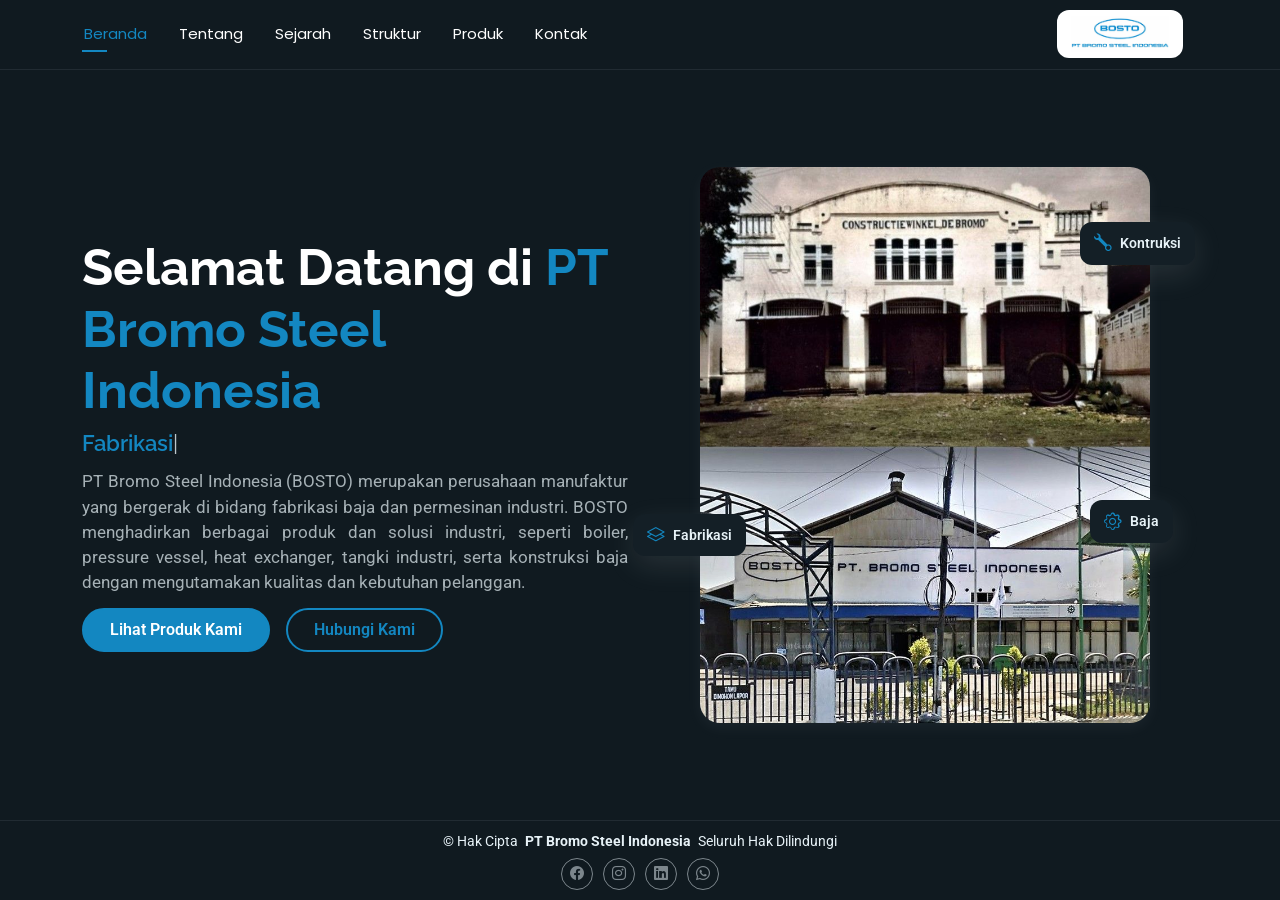
==== commit eee48a8a: "Add custom styles for header social links" ====
--- a/index.html
+++ b/index.html
@@ -26,6 +26,51 @@
 
   <!-- Main CSS File -->
   <link href="assets/css/main.css" rel="stylesheet">
+
+  <!-- CSS logo header (kotak putih lengkung di pojok kanan) -->
+  <style>
+    #header .header-social-links {
+      display: flex;
+      align-items: center;
+      flex-shrink: 0;
+    }
+
+    #header .header-social-links a.logo-bosto {
+      display: flex;
+      align-items: center;
+      margin: 0;
+      padding: 6px 14px;
+      background: #ffffff;
+      border: none;
+      border-radius: 12px;
+      line-height: 0;
+      overflow: hidden;
+      transition: transform 0.25s ease, box-shadow 0.25s ease;
+    }
+
+    #header .header-social-links a.logo-bosto:hover {
+      transform: translateY(-1px);
+      box-shadow: 0 6px 16px rgba(0, 0, 0, 0.35);
+    }
+
+    #header .header-social-links a.logo-bosto img {
+      display: block;
+      height: 36px;
+      width: auto;
+      max-width: none;
+      max-height: none;
+      border-radius: 0;
+    }
+
+    @media (max-width: 576px) {
+      #header .header-social-links a.logo-bosto {
+        padding: 4px 10px;
+      }
+      #header .header-social-links a.logo-bosto img {
+        height: 28px;
+      }
+    }
+  </style>
 
   <!-- =======================================================
   * Template Name: FolioOne
@@ -58,11 +103,11 @@
         <i class="mobile-nav-toggle d-xl-none bi bi-list"></i>
       </nav>
 
+      <!-- Logo PT BOSTO menggantikan ikon sosmed (pojok kanan) -->
       <div class="header-social-links">
-        <a href="https://www.facebook.com/ptbosto/?locale=id_ID" target="_blank" rel="noopener"><i class="bi bi-facebook"></i></a>
-        <a href="https://www.instagram.com/ptbosto/" target="_blank" rel="noopener"><i class="bi bi-instagram"></i></a>
-        <a href="https://www.linkedin.com/company/pt-boma-bisma-indra/home/" target="_blank" rel="noopener"><i class="bi bi-linkedin"></i></a>
-        <a href="https://wa.me/62895363487287" target="_blank" rel="noopener"><i class="bi bi-whatsapp"></i></a>
+        <a href="index.html" class="logo-bosto">
+          <img src="assets/img/logo2.png" alt="Logo PT Bromo Steel Indonesia">
+        </a>
       </div>
 
     </div>
@@ -164,4 +209,4 @@
 
 </body>
 
-</html>+</html>
--- a/assets/css/main.css
+++ b/assets/css/main.css
@@ -704,8 +704,8 @@
 # Hero Section
 --------------------------------------------------------------*/
 .hero {
-  padding: 80px 0;
-  min-height: 100vh;
+  padding: 25px 0;
+  min-height: calc(100vh - 90px);
   display: flex;
   align-items: center;
 }
@@ -760,14 +760,14 @@
 .hero .hero-content p {
   font-size: 1.1rem;
   line-height: 1.6;
-  margin-bottom: 2.5rem;
+  margin-bottom: 1.5rem;
   color: color-mix(in srgb, var(--default-color), transparent 30%);
 }
 
 .hero .hero-actions {
   display: flex;
   gap: 1rem;
-  margin-bottom: 3rem;
+  margin-bottom: 1rem;
 }
 
 .hero .hero-actions .btn {
@@ -842,7 +842,7 @@
 
 .hero .hero-image .image-wrapper {
   position: relative;
-  max-width: 450px;
+  max-width: 360px;
   margin: 0 auto;
 }
 
@@ -3653,3 +3653,179 @@
     overflow-x: auto;
   }
 }
+
+/* Teks pengantar rata kiri-kanan (justify) */
+.portfolio .section-title p {
+  text-align: justify;
+  text-justify: inter-word;
+  text-wrap: wrap;
+}
+
+/* Semua foto produk berukuran sama (rasio 1:1) */
+.portfolio .portfolio-card .portfolio-img img,
+.portfolio .portfolio-card .portfolio-img.is-photo img {
+  display: block;
+  width: 100%;
+  height: auto;
+  aspect-ratio: 1 / 1;
+  object-fit: cover;
+}
+
+/* Isi kartu: tag selalu rapat di bawah agar kartu sama tinggi */
+.portfolio .portfolio-card .portfolio-info {
+  display: flex;
+  flex-direction: column;
+}
+
+.portfolio .portfolio-card .portfolio-info .portfolio-tags {
+  margin-top: auto;
+}
+
+/* Pop-up foto (lightbox): semua foto tampil dalam kotak berukuran sama */
+.glightbox-container .gslide-image img {
+  width: min(92vw, 720px) !important;
+  height: min(68vh, 540px) !important;
+  max-width: none !important;
+  max-height: none !important;
+  object-fit: contain;
+  background: #0b1419;
+}
+
+
+@media (min-width: 992px) {
+
+  body.index-page {
+    min-height: 100vh;
+    min-height: 100dvh;
+    display: flex;
+    flex-direction: column;
+  }
+
+  /* Header lebih ramping */
+  body.index-page .header {
+    flex-shrink: 0;
+    padding: 8px 0;
+  }
+
+  /* Hero mengisi ruang tengah, min-height bawaan template dimatikan */
+  body.index-page .main {
+    flex: 1 0 auto;
+    display: flex;
+    flex-direction: column;
+  }
+
+  body.index-page .hero {
+    flex: 1 0 auto;
+    min-height: 0;
+    padding: 2vh 0;
+  }
+
+  /* Teks mengecil mengikuti tinggi layar */
+  body.index-page .hero .hero-content h1 {
+    font-size: clamp(2rem, 6vh, 3.2rem);
+    margin-bottom: 0.5rem;
+  }
+
+  body.index-page .hero .hero-content h2 {
+    font-size: clamp(1.1rem, 3vh, 1.4rem);
+    margin-bottom: 0.8rem;
+  }
+
+  body.index-page .hero .hero-content p {
+    font-size: clamp(0.85rem, 2vh, 1.05rem);
+    line-height: 1.5;
+    margin-bottom: 0.8rem;
+  }
+
+  body.index-page .hero .hero-actions {
+    margin-bottom: 0;
+  }
+
+  body.index-page .hero .hero-actions .btn {
+    padding: 8px 26px;
+  }
+
+  /* Gambar mengecil mengikuti tinggi layar */
+body.index-page .hero .hero-image .image-wrapper {
+  max-width: min(460px, 50vh);
+}
+
+  /* Footer ramping, tetap tampil */
+  body.index-page .footer {
+    flex-shrink: 0;
+    padding: 10px 0;
+  }
+
+  body.index-page .footer .copyright p {
+    margin-bottom: 0;
+  }
+
+  body.index-page .footer .social-links {
+    margin-top: 6px;
+  }
+
+  body.index-page .footer .social-links a {
+    width: 32px;
+    height: 32px;
+    font-size: 14px;
+  }
+
+  /* Div credits kosong, hilangkan supaya tidak makan tempat */
+  body.index-page .footer .credits {
+    display: none;
+  }
+}
+
+/* Kartu melayang (Kontruksi, Fabrikasi, Baja) dikecilkan */
+body.index-page .hero .hero-image .floating-elements .floating-card {
+  padding: 8px 14px;
+  border-radius: 12px;
+  gap: 8px;
+  font-size: 0.85rem;
+}
+
+body.index-page .hero .hero-image .floating-elements .floating-card i {
+  font-size: 1.1rem;
+}
+
+body.about-page .about .intro-content p,
+body.about-page .about .intro-content .lead {
+  text-align: justify;
+  text-justify: inter-word;
+}
+
+/* Visi */
+body.about-page .visi-misi .vm-vision-text {
+  text-align: justify;
+  text-justify: inter-word;
+}
+
+/* Misi (li berupa flex, jadi p harus melebar penuh) */
+body.about-page .visi-misi .vm-list p {
+  flex: 1;
+  text-align: justify;
+  text-justify: inter-word;
+}
+
+/* Deskripsi di bawah judul section & keterangan QA/QC */
+body.about-page .section-title p,
+body.about-page .alur-produksi .flow-legend {
+  text-align: justify;
+  text-justify: inter-word;
+  text-align-last: center; /* baris terakhir tetap di tengah */
+  text-wrap: wrap;
+}
+
+/* Isi kartu Visi diposisikan di tengah secara vertikal */
+body.about-page .vm-vision {
+  display: flex;
+  flex-direction: column;
+  justify-content: center;
+}
+
+/* Teks Visi lebih besar & rapat supaya mengisi kartu */
+body.about-page .visi-misi .vm-vision-text {
+  font-size: clamp(22px, 2.6vw, 32px);
+  line-height: 1.6;
+  text-align: left;   /* hilangkan renggang antar kata akibat justify */
+}
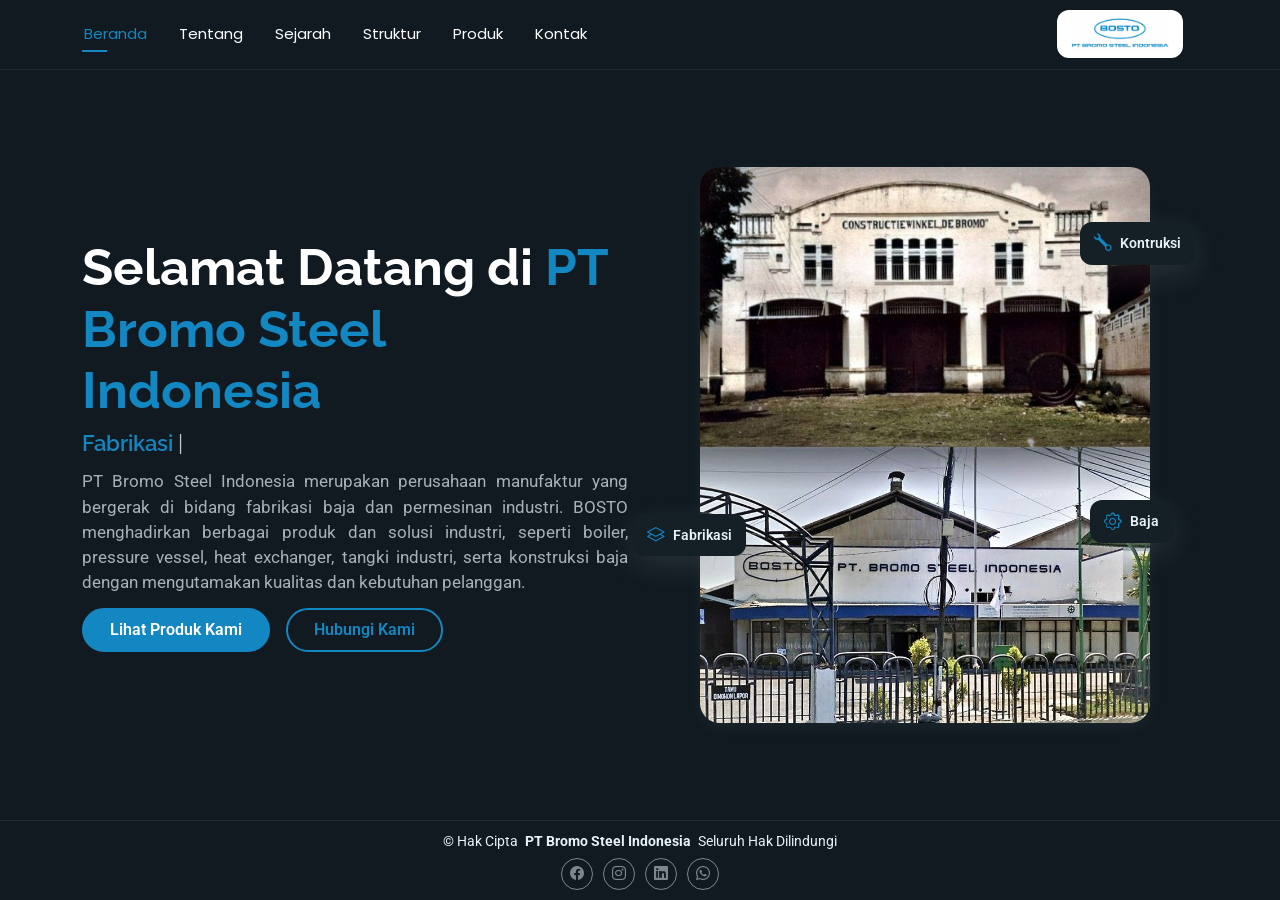
==== commit 05b400c1: "Update index.html" ====
--- a/index.html
+++ b/index.html
@@ -125,7 +125,7 @@
             <div class="hero-content">
               <h1 data-aos="fade-up" data-aos-delay="200">Selamat Datang di <span class="highlight">PT Bromo Steel Indonesia</span></h1>
               <h2 data-aos="fade-up" data-aos-delay="300"><span class="typed" data-typed-items="Fabrikasi peralatan industri agro, Permesinan peralatan industri agro, Instalasi/pemasangan peralatan pabrik gula dan sawit, Pembuatan ketel uap"></span></h2>
-             <p style="text-align: justify;" data-aos="fade-up" data-aos-delay="400">PT Bromo Steel Indonesia (BOSTO) merupakan perusahaan manufaktur yang bergerak di bidang fabrikasi baja dan permesinan industri. BOSTO menghadirkan berbagai produk dan solusi industri, seperti boiler, pressure vessel, heat exchanger, tangki industri, serta konstruksi baja dengan mengutamakan kualitas dan kebutuhan pelanggan.</p>
+             <p style="text-align: justify;" data-aos="fade-up" data-aos-delay="400">PT Bromo Steel Indonesia merupakan perusahaan manufaktur yang bergerak di bidang fabrikasi baja dan permesinan industri. BOSTO menghadirkan berbagai produk dan solusi industri, seperti boiler, pressure vessel, heat exchanger, tangki industri, serta konstruksi baja dengan mengutamakan kualitas dan kebutuhan pelanggan.</p>
               <div class="hero-actions" data-aos="fade-up" data-aos-delay="500">
                 <a href="portfolio.html" class="btn btn-primary">Lihat Produk Kami</a>
                 <a href="contact.html" class="btn btn-outline">Hubungi Kami</a>
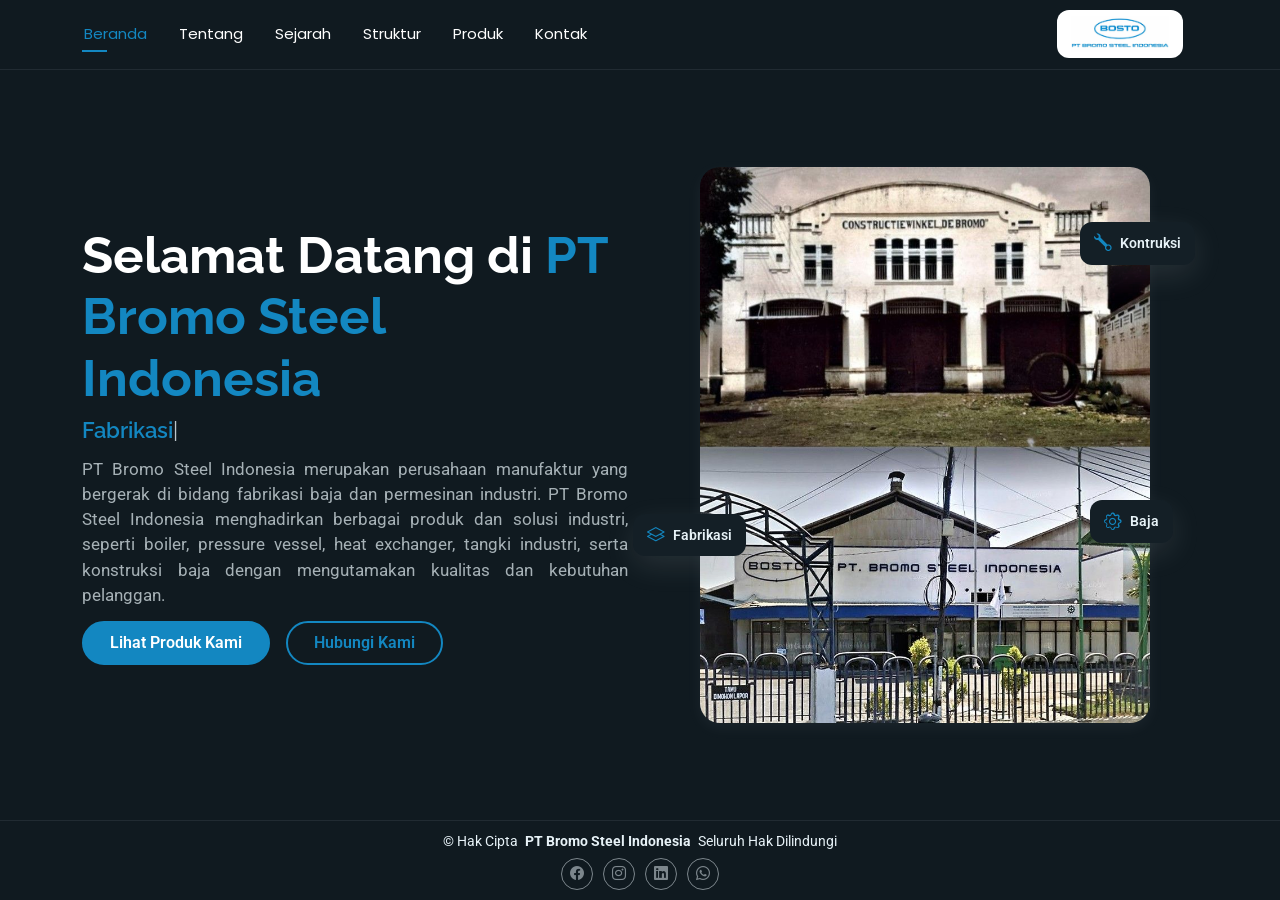
==== commit 70b33921: "Update index.html" ====
--- a/index.html
+++ b/index.html
@@ -125,7 +125,7 @@
             <div class="hero-content">
               <h1 data-aos="fade-up" data-aos-delay="200">Selamat Datang di <span class="highlight">PT Bromo Steel Indonesia</span></h1>
               <h2 data-aos="fade-up" data-aos-delay="300"><span class="typed" data-typed-items="Fabrikasi peralatan industri agro, Permesinan peralatan industri agro, Instalasi/pemasangan peralatan pabrik gula dan sawit, Pembuatan ketel uap"></span></h2>
-             <p style="text-align: justify;" data-aos="fade-up" data-aos-delay="400">PT Bromo Steel Indonesia merupakan perusahaan manufaktur yang bergerak di bidang fabrikasi baja dan permesinan industri. BOSTO menghadirkan berbagai produk dan solusi industri, seperti boiler, pressure vessel, heat exchanger, tangki industri, serta konstruksi baja dengan mengutamakan kualitas dan kebutuhan pelanggan.</p>
+             <p style="text-align: justify;" data-aos="fade-up" data-aos-delay="400">PT Bromo Steel Indonesia merupakan perusahaan manufaktur yang bergerak di bidang fabrikasi baja dan permesinan industri. PT Bromo Steel Indonesia menghadirkan berbagai produk dan solusi industri, seperti boiler, pressure vessel, heat exchanger, tangki industri, serta konstruksi baja dengan mengutamakan kualitas dan kebutuhan pelanggan.</p>
               <div class="hero-actions" data-aos="fade-up" data-aos-delay="500">
                 <a href="portfolio.html" class="btn btn-primary">Lihat Produk Kami</a>
                 <a href="contact.html" class="btn btn-outline">Hubungi Kami</a>
